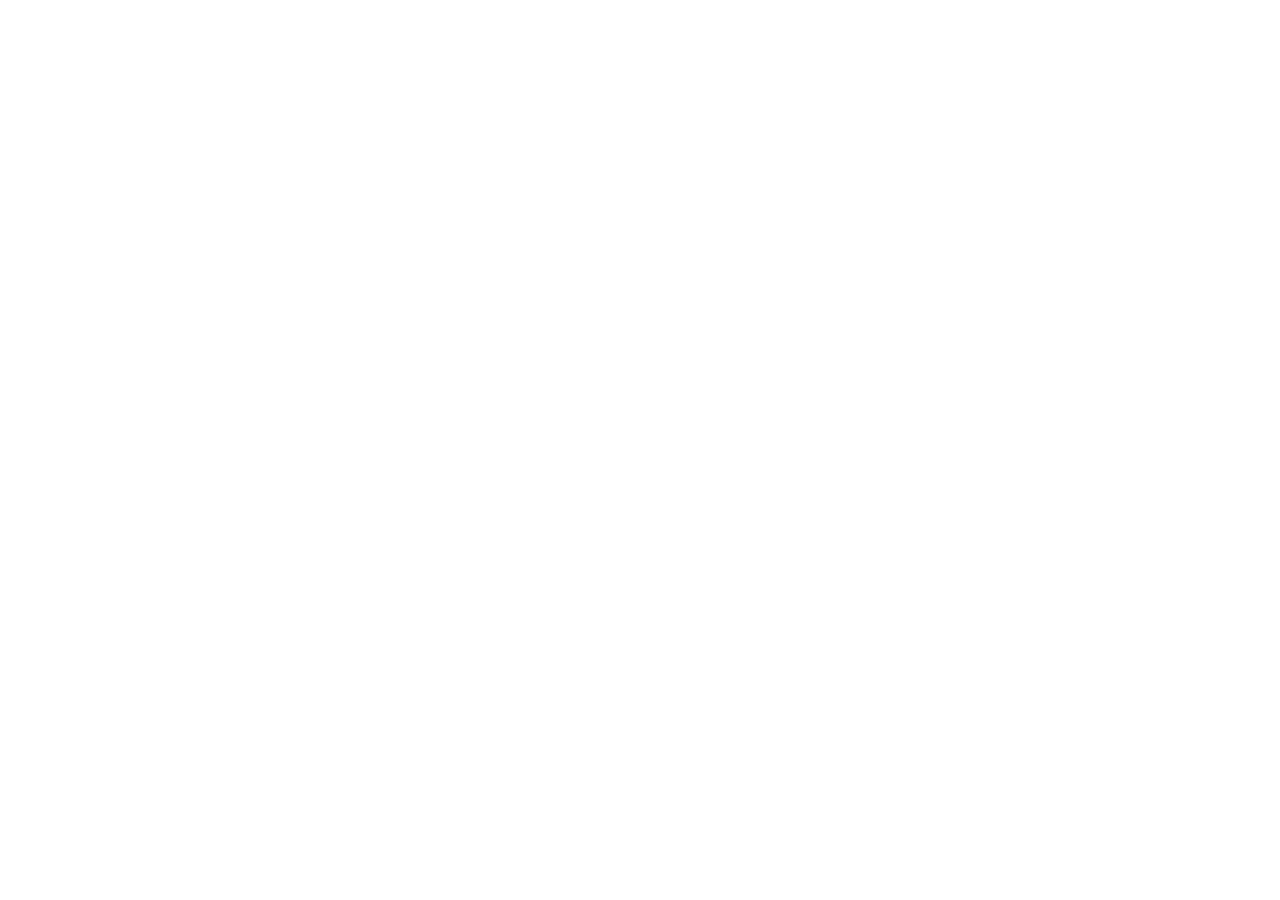
==== users/login.html @ e725deb2 "Up all file" ====
<!DOCTYPE html>
<html lang="en">
<head>
    <meta charset="UTF-8">
    <meta name="viewport" content="width=device-width, initial-scale=1.0">
    <title>Dang nhap</title>
</head>
<body>
    
</body>
</html>
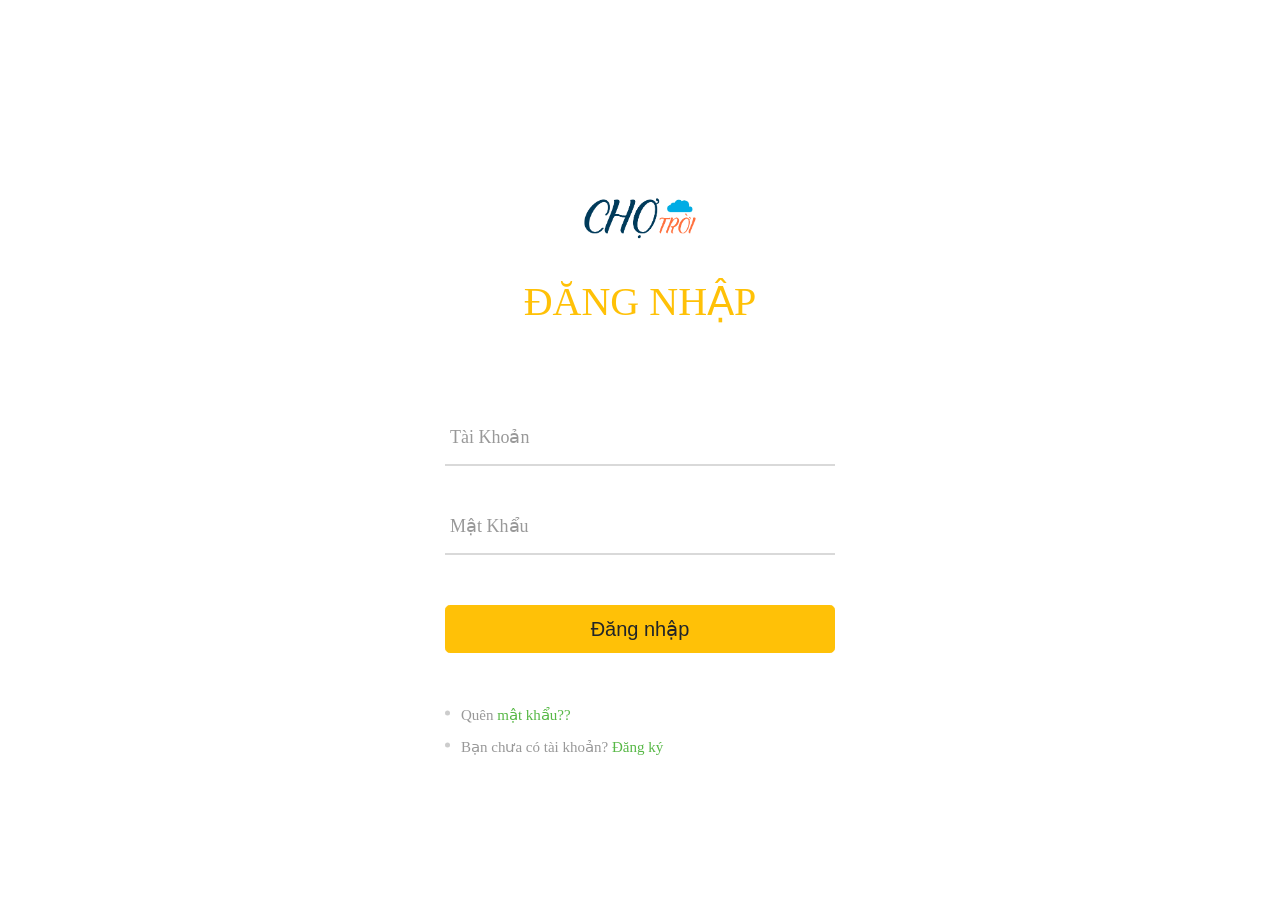
==== commit bef6eed1: "Update all file" ====
--- a/users/login.html
+++ b/users/login.html
@@ -1,11 +1,84 @@
 <!DOCTYPE html>
 <html lang="en">
+
 <head>
-    <meta charset="UTF-8">
-    <meta name="viewport" content="width=device-width, initial-scale=1.0">
-    <title>Dang nhap</title>
+	<title>Chợ Trời | Đăng Nhập</title>
+	<meta charset="UTF-8">
+	<meta name="viewport" content="width=device-width, initial-scale=1">
+	<link rel="stylesheet" href="https://stackpath.bootstrapcdn.com/bootstrap/4.3.1/css/bootstrap.min.css"
+		integrity="sha384-ggOyR0iXCbMQv3Xipma34MD+dH/1fQ784/j6cY/iJTQUOhcWr7x9JvoRxT2MZw1T" crossorigin="anonymous">
+	<link rel="icon" type="image/png" href="/images/choTroi.png" />
+	<link rel="stylesheet" href="libs/@fortawesome/fontawesome-free/css/all.min.css">
+	<link rel="stylesheet" type="text/css" href="/css/login.css">
+	<link rel="stylesheet" type="text/css" href="/css/login2.css">
 </head>
+
 <body>
-    
+	<div class="limiter">
+		<div class="container-login100">
+			<div class="wrap-login100">
+				<form class="login100-form validate-form">
+					<span class="login100-form-avatar mt-3">
+						<img src="/images/choTroi.png" alt="AVATAR">
+					</span>
+					<span class="login100-form-title p-b-1">
+						<h1 class="text-warning">ĐĂNG NHẬP</h1>
+					</span>
+					<div class="wrap-input100 validate-input m-t-85 m-b-35" data-validate="Enter username">
+						<input class="input100" type="text" name="username">
+						<span class="focus-input100" data-placeholder="Tài Khoản"></span>
+					</div>
+
+					<div class="wrap-input100 validate-input m-b-50" data-validate="Enter password">
+						<input class="input100" type="password" name="pass">
+						<span class="focus-input100" data-placeholder="Mật Khẩu"></span>
+					</div>
+
+					<div class="container-login100-form-btn">
+						<button class="btn btn-warning btn-lg btn-block">
+							Đăng nhập
+						</button>
+					</div>
+
+					<ul class="login-more p-t-50">
+						<li class="m-b-8">
+							<span class="txt1">
+								Quên
+							</span>
+
+							<a href="#" class="txt2">
+								mật khẩu??
+							</a>
+						</li>
+
+						<li>
+							<span class="txt1">
+								Bạn chưa có tài khoản?
+							</span>
+
+							<a href="#" class="txt2">
+								Đăng ký
+							</a>
+						</li>
+					</ul>
+				</form>
+			</div>
+		</div>
+	</div>
+
+	<!-- Optional JavaScript -->
+	<!-- jQuery first, then Popper.js, then Bootstrap JS -->
+	<script src="https://code.jquery.com/jquery-3.3.1.slim.min.js"
+		integrity="sha384-q8i/X+965DzO0rT7abK41JStQIAqVgRVzpbzo5smXKp4YfRvH+8abtTE1Pi6jizo"
+		crossorigin="anonymous"></script>
+	<script src="https://cdnjs.cloudflare.com/ajax/libs/popper.js/1.14.7/umd/popper.min.js"
+		integrity="sha384-UO2eT0CpHqdSJQ6hJty5KVphtPhzWj9WO1clHTMGa3JDZwrnQq4sF86dIHNDz0W1"
+		crossorigin="anonymous"></script>
+	<script src="https://stackpath.bootstrapcdn.com/bootstrap/4.3.1/js/bootstrap.min.js"
+		integrity="sha384-JjSmVgyd0p3pXB1rRibZUAYoIIy6OrQ6VrjIEaFf/nJGzIxFDsf4x0xIM+B07jRM"
+		crossorigin="anonymous"></script>
+	<script src="/js/main.js"></script>
+
 </body>
+
 </html>
--- a/css/login.css
+++ b/css/login.css
@@ -0,0 +1,2994 @@
+/*[ FONT SIZE ]
+///////////////////////////////////////////////////////////
+*/
+.fs-1 {font-size: 1px;}
+.fs-2 {font-size: 2px;}
+.fs-3 {font-size: 3px;}
+.fs-4 {font-size: 4px;}
+.fs-5 {font-size: 5px;}
+.fs-6 {font-size: 6px;}
+.fs-7 {font-size: 7px;}
+.fs-8 {font-size: 8px;}
+.fs-9 {font-size: 9px;}
+.fs-10 {font-size: 10px;}
+.fs-11 {font-size: 11px;}
+.fs-12 {font-size: 12px;}
+.fs-13 {font-size: 13px;}
+.fs-14 {font-size: 14px;}
+.fs-15 {font-size: 15px;}
+.fs-16 {font-size: 16px;}
+.fs-17 {font-size: 17px;}
+.fs-18 {font-size: 18px;}
+.fs-19 {font-size: 19px;}
+.fs-20 {font-size: 20px;}
+.fs-21 {font-size: 21px;}
+.fs-22 {font-size: 22px;}
+.fs-23 {font-size: 23px;}
+.fs-24 {font-size: 24px;}
+.fs-25 {font-size: 25px;}
+.fs-26 {font-size: 26px;}
+.fs-27 {font-size: 27px;}
+.fs-28 {font-size: 28px;}
+.fs-29 {font-size: 29px;}
+.fs-30 {font-size: 30px;}
+.fs-31 {font-size: 31px;}
+.fs-32 {font-size: 32px;}
+.fs-33 {font-size: 33px;}
+.fs-34 {font-size: 34px;}
+.fs-35 {font-size: 35px;}
+.fs-36 {font-size: 36px;}
+.fs-37 {font-size: 37px;}
+.fs-38 {font-size: 38px;}
+.fs-39 {font-size: 39px;}
+.fs-40 {font-size: 40px;}
+.fs-41 {font-size: 41px;}
+.fs-42 {font-size: 42px;}
+.fs-43 {font-size: 43px;}
+.fs-44 {font-size: 44px;}
+.fs-45 {font-size: 45px;}
+.fs-46 {font-size: 46px;}
+.fs-47 {font-size: 47px;}
+.fs-48 {font-size: 48px;}
+.fs-49 {font-size: 49px;}
+.fs-50 {font-size: 50px;}
+.fs-51 {font-size: 51px;}
+.fs-52 {font-size: 52px;}
+.fs-53 {font-size: 53px;}
+.fs-54 {font-size: 54px;}
+.fs-55 {font-size: 55px;}
+.fs-56 {font-size: 56px;}
+.fs-57 {font-size: 57px;}
+.fs-58 {font-size: 58px;}
+.fs-59 {font-size: 59px;}
+.fs-60 {font-size: 60px;}
+.fs-61 {font-size: 61px;}
+.fs-62 {font-size: 62px;}
+.fs-63 {font-size: 63px;}
+.fs-64 {font-size: 64px;}
+.fs-65 {font-size: 65px;}
+.fs-66 {font-size: 66px;}
+.fs-67 {font-size: 67px;}
+.fs-68 {font-size: 68px;}
+.fs-69 {font-size: 69px;}
+.fs-70 {font-size: 70px;}
+.fs-71 {font-size: 71px;}
+.fs-72 {font-size: 72px;}
+.fs-73 {font-size: 73px;}
+.fs-74 {font-size: 74px;}
+.fs-75 {font-size: 75px;}
+.fs-76 {font-size: 76px;}
+.fs-77 {font-size: 77px;}
+.fs-78 {font-size: 78px;}
+.fs-79 {font-size: 79px;}
+.fs-80 {font-size: 80px;}
+.fs-81 {font-size: 81px;}
+.fs-82 {font-size: 82px;}
+.fs-83 {font-size: 83px;}
+.fs-84 {font-size: 84px;}
+.fs-85 {font-size: 85px;}
+.fs-86 {font-size: 86px;}
+.fs-87 {font-size: 87px;}
+.fs-88 {font-size: 88px;}
+.fs-89 {font-size: 89px;}
+.fs-90 {font-size: 90px;}
+.fs-91 {font-size: 91px;}
+.fs-92 {font-size: 92px;}
+.fs-93 {font-size: 93px;}
+.fs-94 {font-size: 94px;}
+.fs-95 {font-size: 95px;}
+.fs-96 {font-size: 96px;}
+.fs-97 {font-size: 97px;}
+.fs-98 {font-size: 98px;}
+.fs-99 {font-size: 99px;}
+.fs-100 {font-size: 100px;}
+.fs-101 {font-size: 101px;}
+.fs-102 {font-size: 102px;}
+.fs-103 {font-size: 103px;}
+.fs-104 {font-size: 104px;}
+.fs-105 {font-size: 105px;}
+.fs-106 {font-size: 106px;}
+.fs-107 {font-size: 107px;}
+.fs-108 {font-size: 108px;}
+.fs-109 {font-size: 109px;}
+.fs-110 {font-size: 110px;}
+.fs-111 {font-size: 111px;}
+.fs-112 {font-size: 112px;}
+.fs-113 {font-size: 113px;}
+.fs-114 {font-size: 114px;}
+.fs-115 {font-size: 115px;}
+.fs-116 {font-size: 116px;}
+.fs-117 {font-size: 117px;}
+.fs-118 {font-size: 118px;}
+.fs-119 {font-size: 119px;}
+.fs-120 {font-size: 120px;}
+.fs-121 {font-size: 121px;}
+.fs-122 {font-size: 122px;}
+.fs-123 {font-size: 123px;}
+.fs-124 {font-size: 124px;}
+.fs-125 {font-size: 125px;}
+.fs-126 {font-size: 126px;}
+.fs-127 {font-size: 127px;}
+.fs-128 {font-size: 128px;}
+.fs-129 {font-size: 129px;}
+.fs-130 {font-size: 130px;}
+.fs-131 {font-size: 131px;}
+.fs-132 {font-size: 132px;}
+.fs-133 {font-size: 133px;}
+.fs-134 {font-size: 134px;}
+.fs-135 {font-size: 135px;}
+.fs-136 {font-size: 136px;}
+.fs-137 {font-size: 137px;}
+.fs-138 {font-size: 138px;}
+.fs-139 {font-size: 139px;}
+.fs-140 {font-size: 140px;}
+.fs-141 {font-size: 141px;}
+.fs-142 {font-size: 142px;}
+.fs-143 {font-size: 143px;}
+.fs-144 {font-size: 144px;}
+.fs-145 {font-size: 145px;}
+.fs-146 {font-size: 146px;}
+.fs-147 {font-size: 147px;}
+.fs-148 {font-size: 148px;}
+.fs-149 {font-size: 149px;}
+.fs-150 {font-size: 150px;}
+.fs-151 {font-size: 151px;}
+.fs-152 {font-size: 152px;}
+.fs-153 {font-size: 153px;}
+.fs-154 {font-size: 154px;}
+.fs-155 {font-size: 155px;}
+.fs-156 {font-size: 156px;}
+.fs-157 {font-size: 157px;}
+.fs-158 {font-size: 158px;}
+.fs-159 {font-size: 159px;}
+.fs-160 {font-size: 160px;}
+.fs-161 {font-size: 161px;}
+.fs-162 {font-size: 162px;}
+.fs-163 {font-size: 163px;}
+.fs-164 {font-size: 164px;}
+.fs-165 {font-size: 165px;}
+.fs-166 {font-size: 166px;}
+.fs-167 {font-size: 167px;}
+.fs-168 {font-size: 168px;}
+.fs-169 {font-size: 169px;}
+.fs-170 {font-size: 170px;}
+.fs-171 {font-size: 171px;}
+.fs-172 {font-size: 172px;}
+.fs-173 {font-size: 173px;}
+.fs-174 {font-size: 174px;}
+.fs-175 {font-size: 175px;}
+.fs-176 {font-size: 176px;}
+.fs-177 {font-size: 177px;}
+.fs-178 {font-size: 178px;}
+.fs-179 {font-size: 179px;}
+.fs-180 {font-size: 180px;}
+.fs-181 {font-size: 181px;}
+.fs-182 {font-size: 182px;}
+.fs-183 {font-size: 183px;}
+.fs-184 {font-size: 184px;}
+.fs-185 {font-size: 185px;}
+.fs-186 {font-size: 186px;}
+.fs-187 {font-size: 187px;}
+.fs-188 {font-size: 188px;}
+.fs-189 {font-size: 189px;}
+.fs-190 {font-size: 190px;}
+.fs-191 {font-size: 191px;}
+.fs-192 {font-size: 192px;}
+.fs-193 {font-size: 193px;}
+.fs-194 {font-size: 194px;}
+.fs-195 {font-size: 195px;}
+.fs-196 {font-size: 196px;}
+.fs-197 {font-size: 197px;}
+.fs-198 {font-size: 198px;}
+.fs-199 {font-size: 199px;}
+.fs-200 {font-size: 200px;}
+
+/*[ PADDING ]
+///////////////////////////////////////////////////////////
+*/
+.p-t-0 {padding-top: 0px;}
+.p-t-1 {padding-top: 1px;}
+.p-t-2 {padding-top: 2px;}
+.p-t-3 {padding-top: 3px;}
+.p-t-4 {padding-top: 4px;}
+.p-t-5 {padding-top: 5px;}
+.p-t-6 {padding-top: 6px;}
+.p-t-7 {padding-top: 7px;}
+.p-t-8 {padding-top: 8px;}
+.p-t-9 {padding-top: 9px;}
+.p-t-10 {padding-top: 10px;}
+.p-t-11 {padding-top: 11px;}
+.p-t-12 {padding-top: 12px;}
+.p-t-13 {padding-top: 13px;}
+.p-t-14 {padding-top: 14px;}
+.p-t-15 {padding-top: 15px;}
+.p-t-16 {padding-top: 16px;}
+.p-t-17 {padding-top: 17px;}
+.p-t-18 {padding-top: 18px;}
+.p-t-19 {padding-top: 19px;}
+.p-t-20 {padding-top: 20px;}
+.p-t-21 {padding-top: 21px;}
+.p-t-22 {padding-top: 22px;}
+.p-t-23 {padding-top: 23px;}
+.p-t-24 {padding-top: 24px;}
+.p-t-25 {padding-top: 25px;}
+.p-t-26 {padding-top: 26px;}
+.p-t-27 {padding-top: 27px;}
+.p-t-28 {padding-top: 28px;}
+.p-t-29 {padding-top: 29px;}
+.p-t-30 {padding-top: 30px;}
+.p-t-31 {padding-top: 31px;}
+.p-t-32 {padding-top: 32px;}
+.p-t-33 {padding-top: 33px;}
+.p-t-34 {padding-top: 34px;}
+.p-t-35 {padding-top: 35px;}
+.p-t-36 {padding-top: 36px;}
+.p-t-37 {padding-top: 37px;}
+.p-t-38 {padding-top: 38px;}
+.p-t-39 {padding-top: 39px;}
+.p-t-40 {padding-top: 40px;}
+.p-t-41 {padding-top: 41px;}
+.p-t-42 {padding-top: 42px;}
+.p-t-43 {padding-top: 43px;}
+.p-t-44 {padding-top: 44px;}
+.p-t-45 {padding-top: 45px;}
+.p-t-46 {padding-top: 46px;}
+.p-t-47 {padding-top: 47px;}
+.p-t-48 {padding-top: 48px;}
+.p-t-49 {padding-top: 49px;}
+.p-t-50 {padding-top: 50px;}
+.p-t-51 {padding-top: 51px;}
+.p-t-52 {padding-top: 52px;}
+.p-t-53 {padding-top: 53px;}
+.p-t-54 {padding-top: 54px;}
+.p-t-55 {padding-top: 55px;}
+.p-t-56 {padding-top: 56px;}
+.p-t-57 {padding-top: 57px;}
+.p-t-58 {padding-top: 58px;}
+.p-t-59 {padding-top: 59px;}
+.p-t-60 {padding-top: 60px;}
+.p-t-61 {padding-top: 61px;}
+.p-t-62 {padding-top: 62px;}
+.p-t-63 {padding-top: 63px;}
+.p-t-64 {padding-top: 64px;}
+.p-t-65 {padding-top: 65px;}
+.p-t-66 {padding-top: 66px;}
+.p-t-67 {padding-top: 67px;}
+.p-t-68 {padding-top: 68px;}
+.p-t-69 {padding-top: 69px;}
+.p-t-70 {padding-top: 70px;}
+.p-t-71 {padding-top: 71px;}
+.p-t-72 {padding-top: 72px;}
+.p-t-73 {padding-top: 73px;}
+.p-t-74 {padding-top: 74px;}
+.p-t-75 {padding-top: 75px;}
+.p-t-76 {padding-top: 76px;}
+.p-t-77 {padding-top: 77px;}
+.p-t-78 {padding-top: 78px;}
+.p-t-79 {padding-top: 79px;}
+.p-t-80 {padding-top: 80px;}
+.p-t-81 {padding-top: 81px;}
+.p-t-82 {padding-top: 82px;}
+.p-t-83 {padding-top: 83px;}
+.p-t-84 {padding-top: 84px;}
+.p-t-85 {padding-top: 85px;}
+.p-t-86 {padding-top: 86px;}
+.p-t-87 {padding-top: 87px;}
+.p-t-88 {padding-top: 88px;}
+.p-t-89 {padding-top: 89px;}
+.p-t-90 {padding-top: 90px;}
+.p-t-91 {padding-top: 91px;}
+.p-t-92 {padding-top: 92px;}
+.p-t-93 {padding-top: 93px;}
+.p-t-94 {padding-top: 94px;}
+.p-t-95 {padding-top: 95px;}
+.p-t-96 {padding-top: 96px;}
+.p-t-97 {padding-top: 97px;}
+.p-t-98 {padding-top: 98px;}
+.p-t-99 {padding-top: 99px;}
+.p-t-100 {padding-top: 100px;}
+.p-t-101 {padding-top: 101px;}
+.p-t-102 {padding-top: 102px;}
+.p-t-103 {padding-top: 103px;}
+.p-t-104 {padding-top: 104px;}
+.p-t-105 {padding-top: 105px;}
+.p-t-106 {padding-top: 106px;}
+.p-t-107 {padding-top: 107px;}
+.p-t-108 {padding-top: 108px;}
+.p-t-109 {padding-top: 109px;}
+.p-t-110 {padding-top: 110px;}
+.p-t-111 {padding-top: 111px;}
+.p-t-112 {padding-top: 112px;}
+.p-t-113 {padding-top: 113px;}
+.p-t-114 {padding-top: 114px;}
+.p-t-115 {padding-top: 115px;}
+.p-t-116 {padding-top: 116px;}
+.p-t-117 {padding-top: 117px;}
+.p-t-118 {padding-top: 118px;}
+.p-t-119 {padding-top: 119px;}
+.p-t-120 {padding-top: 120px;}
+.p-t-121 {padding-top: 121px;}
+.p-t-122 {padding-top: 122px;}
+.p-t-123 {padding-top: 123px;}
+.p-t-124 {padding-top: 124px;}
+.p-t-125 {padding-top: 125px;}
+.p-t-126 {padding-top: 126px;}
+.p-t-127 {padding-top: 127px;}
+.p-t-128 {padding-top: 128px;}
+.p-t-129 {padding-top: 129px;}
+.p-t-130 {padding-top: 130px;}
+.p-t-131 {padding-top: 131px;}
+.p-t-132 {padding-top: 132px;}
+.p-t-133 {padding-top: 133px;}
+.p-t-134 {padding-top: 134px;}
+.p-t-135 {padding-top: 135px;}
+.p-t-136 {padding-top: 136px;}
+.p-t-137 {padding-top: 137px;}
+.p-t-138 {padding-top: 138px;}
+.p-t-139 {padding-top: 139px;}
+.p-t-140 {padding-top: 140px;}
+.p-t-141 {padding-top: 141px;}
+.p-t-142 {padding-top: 142px;}
+.p-t-143 {padding-top: 143px;}
+.p-t-144 {padding-top: 144px;}
+.p-t-145 {padding-top: 145px;}
+.p-t-146 {padding-top: 146px;}
+.p-t-147 {padding-top: 147px;}
+.p-t-148 {padding-top: 148px;}
+.p-t-149 {padding-top: 149px;}
+.p-t-150 {padding-top: 150px;}
+.p-t-151 {padding-top: 151px;}
+.p-t-152 {padding-top: 152px;}
+.p-t-153 {padding-top: 153px;}
+.p-t-154 {padding-top: 154px;}
+.p-t-155 {padding-top: 155px;}
+.p-t-156 {padding-top: 156px;}
+.p-t-157 {padding-top: 157px;}
+.p-t-158 {padding-top: 158px;}
+.p-t-159 {padding-top: 159px;}
+.p-t-160 {padding-top: 160px;}
+.p-t-161 {padding-top: 161px;}
+.p-t-162 {padding-top: 162px;}
+.p-t-163 {padding-top: 163px;}
+.p-t-164 {padding-top: 164px;}
+.p-t-165 {padding-top: 165px;}
+.p-t-166 {padding-top: 166px;}
+.p-t-167 {padding-top: 167px;}
+.p-t-168 {padding-top: 168px;}
+.p-t-169 {padding-top: 169px;}
+.p-t-170 {padding-top: 170px;}
+.p-t-171 {padding-top: 171px;}
+.p-t-172 {padding-top: 172px;}
+.p-t-173 {padding-top: 173px;}
+.p-t-174 {padding-top: 174px;}
+.p-t-175 {padding-top: 175px;}
+.p-t-176 {padding-top: 176px;}
+.p-t-177 {padding-top: 177px;}
+.p-t-178 {padding-top: 178px;}
+.p-t-179 {padding-top: 179px;}
+.p-t-180 {padding-top: 180px;}
+.p-t-181 {padding-top: 181px;}
+.p-t-182 {padding-top: 182px;}
+.p-t-183 {padding-top: 183px;}
+.p-t-184 {padding-top: 184px;}
+.p-t-185 {padding-top: 185px;}
+.p-t-186 {padding-top: 186px;}
+.p-t-187 {padding-top: 187px;}
+.p-t-188 {padding-top: 188px;}
+.p-t-189 {padding-top: 189px;}
+.p-t-190 {padding-top: 190px;}
+.p-t-191 {padding-top: 191px;}
+.p-t-192 {padding-top: 192px;}
+.p-t-193 {padding-top: 193px;}
+.p-t-194 {padding-top: 194px;}
+.p-t-195 {padding-top: 195px;}
+.p-t-196 {padding-top: 196px;}
+.p-t-197 {padding-top: 197px;}
+.p-t-198 {padding-top: 198px;}
+.p-t-199 {padding-top: 199px;}
+.p-t-200 {padding-top: 200px;}
+.p-t-201 {padding-top: 201px;}
+.p-t-202 {padding-top: 202px;}
+.p-t-203 {padding-top: 203px;}
+.p-t-204 {padding-top: 204px;}
+.p-t-205 {padding-top: 205px;}
+.p-t-206 {padding-top: 206px;}
+.p-t-207 {padding-top: 207px;}
+.p-t-208 {padding-top: 208px;}
+.p-t-209 {padding-top: 209px;}
+.p-t-210 {padding-top: 210px;}
+.p-t-211 {padding-top: 211px;}
+.p-t-212 {padding-top: 212px;}
+.p-t-213 {padding-top: 213px;}
+.p-t-214 {padding-top: 214px;}
+.p-t-215 {padding-top: 215px;}
+.p-t-216 {padding-top: 216px;}
+.p-t-217 {padding-top: 217px;}
+.p-t-218 {padding-top: 218px;}
+.p-t-219 {padding-top: 219px;}
+.p-t-220 {padding-top: 220px;}
+.p-t-221 {padding-top: 221px;}
+.p-t-222 {padding-top: 222px;}
+.p-t-223 {padding-top: 223px;}
+.p-t-224 {padding-top: 224px;}
+.p-t-225 {padding-top: 225px;}
+.p-t-226 {padding-top: 226px;}
+.p-t-227 {padding-top: 227px;}
+.p-t-228 {padding-top: 228px;}
+.p-t-229 {padding-top: 229px;}
+.p-t-230 {padding-top: 230px;}
+.p-t-231 {padding-top: 231px;}
+.p-t-232 {padding-top: 232px;}
+.p-t-233 {padding-top: 233px;}
+.p-t-234 {padding-top: 234px;}
+.p-t-235 {padding-top: 235px;}
+.p-t-236 {padding-top: 236px;}
+.p-t-237 {padding-top: 237px;}
+.p-t-238 {padding-top: 238px;}
+.p-t-239 {padding-top: 239px;}
+.p-t-240 {padding-top: 240px;}
+.p-t-241 {padding-top: 241px;}
+.p-t-242 {padding-top: 242px;}
+.p-t-243 {padding-top: 243px;}
+.p-t-244 {padding-top: 244px;}
+.p-t-245 {padding-top: 245px;}
+.p-t-246 {padding-top: 246px;}
+.p-t-247 {padding-top: 247px;}
+.p-t-248 {padding-top: 248px;}
+.p-t-249 {padding-top: 249px;}
+.p-t-250 {padding-top: 250px;}
+.p-b-0 {padding-bottom: 0px;}
+.p-b-1 {padding-bottom: 1px;}
+.p-b-2 {padding-bottom: 2px;}
+.p-b-3 {padding-bottom: 3px;}
+.p-b-4 {padding-bottom: 4px;}
+.p-b-5 {padding-bottom: 5px;}
+.p-b-6 {padding-bottom: 6px;}
+.p-b-7 {padding-bottom: 7px;}
+.p-b-8 {padding-bottom: 8px;}
+.p-b-9 {padding-bottom: 9px;}
+.p-b-10 {padding-bottom: 10px;}
+.p-b-11 {padding-bottom: 11px;}
+.p-b-12 {padding-bottom: 12px;}
+.p-b-13 {padding-bottom: 13px;}
+.p-b-14 {padding-bottom: 14px;}
+.p-b-15 {padding-bottom: 15px;}
+.p-b-16 {padding-bottom: 16px;}
+.p-b-17 {padding-bottom: 17px;}
+.p-b-18 {padding-bottom: 18px;}
+.p-b-19 {padding-bottom: 19px;}
+.p-b-20 {padding-bottom: 20px;}
+.p-b-21 {padding-bottom: 21px;}
+.p-b-22 {padding-bottom: 22px;}
+.p-b-23 {padding-bottom: 23px;}
+.p-b-24 {padding-bottom: 24px;}
+.p-b-25 {padding-bottom: 25px;}
+.p-b-26 {padding-bottom: 26px;}
+.p-b-27 {padding-bottom: 27px;}
+.p-b-28 {padding-bottom: 28px;}
+.p-b-29 {padding-bottom: 29px;}
+.p-b-30 {padding-bottom: 30px;}
+.p-b-31 {padding-bottom: 31px;}
+.p-b-32 {padding-bottom: 32px;}
+.p-b-33 {padding-bottom: 33px;}
+.p-b-34 {padding-bottom: 34px;}
+.p-b-35 {padding-bottom: 35px;}
+.p-b-36 {padding-bottom: 36px;}
+.p-b-37 {padding-bottom: 37px;}
+.p-b-38 {padding-bottom: 38px;}
+.p-b-39 {padding-bottom: 39px;}
+.p-b-40 {padding-bottom: 40px;}
+.p-b-41 {padding-bottom: 41px;}
+.p-b-42 {padding-bottom: 42px;}
+.p-b-43 {padding-bottom: 43px;}
+.p-b-44 {padding-bottom: 44px;}
+.p-b-45 {padding-bottom: 45px;}
+.p-b-46 {padding-bottom: 46px;}
+.p-b-47 {padding-bottom: 47px;}
+.p-b-48 {padding-bottom: 48px;}
+.p-b-49 {padding-bottom: 49px;}
+.p-b-50 {padding-bottom: 50px;}
+.p-b-51 {padding-bottom: 51px;}
+.p-b-52 {padding-bottom: 52px;}
+.p-b-53 {padding-bottom: 53px;}
+.p-b-54 {padding-bottom: 54px;}
+.p-b-55 {padding-bottom: 55px;}
+.p-b-56 {padding-bottom: 56px;}
+.p-b-57 {padding-bottom: 57px;}
+.p-b-58 {padding-bottom: 58px;}
+.p-b-59 {padding-bottom: 59px;}
+.p-b-60 {padding-bottom: 60px;}
+.p-b-61 {padding-bottom: 61px;}
+.p-b-62 {padding-bottom: 62px;}
+.p-b-63 {padding-bottom: 63px;}
+.p-b-64 {padding-bottom: 64px;}
+.p-b-65 {padding-bottom: 65px;}
+.p-b-66 {padding-bottom: 66px;}
+.p-b-67 {padding-bottom: 67px;}
+.p-b-68 {padding-bottom: 68px;}
+.p-b-69 {padding-bottom: 69px;}
+.p-b-70 {padding-bottom: 70px;}
+.p-b-71 {padding-bottom: 71px;}
+.p-b-72 {padding-bottom: 72px;}
+.p-b-73 {padding-bottom: 73px;}
+.p-b-74 {padding-bottom: 74px;}
+.p-b-75 {padding-bottom: 75px;}
+.p-b-76 {padding-bottom: 76px;}
+.p-b-77 {padding-bottom: 77px;}
+.p-b-78 {padding-bottom: 78px;}
+.p-b-79 {padding-bottom: 79px;}
+.p-b-80 {padding-bottom: 80px;}
+.p-b-81 {padding-bottom: 81px;}
+.p-b-82 {padding-bottom: 82px;}
+.p-b-83 {padding-bottom: 83px;}
+.p-b-84 {padding-bottom: 84px;}
+.p-b-85 {padding-bottom: 85px;}
+.p-b-86 {padding-bottom: 86px;}
+.p-b-87 {padding-bottom: 87px;}
+.p-b-88 {padding-bottom: 88px;}
+.p-b-89 {padding-bottom: 89px;}
+.p-b-90 {padding-bottom: 90px;}
+.p-b-91 {padding-bottom: 91px;}
+.p-b-92 {padding-bottom: 92px;}
+.p-b-93 {padding-bottom: 93px;}
+.p-b-94 {padding-bottom: 94px;}
+.p-b-95 {padding-bottom: 95px;}
+.p-b-96 {padding-bottom: 96px;}
+.p-b-97 {padding-bottom: 97px;}
+.p-b-98 {padding-bottom: 98px;}
+.p-b-99 {padding-bottom: 99px;}
+.p-b-100 {padding-bottom: 100px;}
+.p-b-101 {padding-bottom: 101px;}
+.p-b-102 {padding-bottom: 102px;}
+.p-b-103 {padding-bottom: 103px;}
+.p-b-104 {padding-bottom: 104px;}
+.p-b-105 {padding-bottom: 105px;}
+.p-b-106 {padding-bottom: 106px;}
+.p-b-107 {padding-bottom: 107px;}
+.p-b-108 {padding-bottom: 108px;}
+.p-b-109 {padding-bottom: 109px;}
+.p-b-110 {padding-bottom: 110px;}
+.p-b-111 {padding-bottom: 111px;}
+.p-b-112 {padding-bottom: 112px;}
+.p-b-113 {padding-bottom: 113px;}
+.p-b-114 {padding-bottom: 114px;}
+.p-b-115 {padding-bottom: 115px;}
+.p-b-116 {padding-bottom: 116px;}
+.p-b-117 {padding-bottom: 117px;}
+.p-b-118 {padding-bottom: 118px;}
+.p-b-119 {padding-bottom: 119px;}
+.p-b-120 {padding-bottom: 120px;}
+.p-b-121 {padding-bottom: 121px;}
+.p-b-122 {padding-bottom: 122px;}
+.p-b-123 {padding-bottom: 123px;}
+.p-b-124 {padding-bottom: 124px;}
+.p-b-125 {padding-bottom: 125px;}
+.p-b-126 {padding-bottom: 126px;}
+.p-b-127 {padding-bottom: 127px;}
+.p-b-128 {padding-bottom: 128px;}
+.p-b-129 {padding-bottom: 129px;}
+.p-b-130 {padding-bottom: 130px;}
+.p-b-131 {padding-bottom: 131px;}
+.p-b-132 {padding-bottom: 132px;}
+.p-b-133 {padding-bottom: 133px;}
+.p-b-134 {padding-bottom: 134px;}
+.p-b-135 {padding-bottom: 135px;}
+.p-b-136 {padding-bottom: 136px;}
+.p-b-137 {padding-bottom: 137px;}
+.p-b-138 {padding-bottom: 138px;}
+.p-b-139 {padding-bottom: 139px;}
+.p-b-140 {padding-bottom: 140px;}
+.p-b-141 {padding-bottom: 141px;}
+.p-b-142 {padding-bottom: 142px;}
+.p-b-143 {padding-bottom: 143px;}
+.p-b-144 {padding-bottom: 144px;}
+.p-b-145 {padding-bottom: 145px;}
+.p-b-146 {padding-bottom: 146px;}
+.p-b-147 {padding-bottom: 147px;}
+.p-b-148 {padding-bottom: 148px;}
+.p-b-149 {padding-bottom: 149px;}
+.p-b-150 {padding-bottom: 150px;}
+.p-b-151 {padding-bottom: 151px;}
+.p-b-152 {padding-bottom: 152px;}
+.p-b-153 {padding-bottom: 153px;}
+.p-b-154 {padding-bottom: 154px;}
+.p-b-155 {padding-bottom: 155px;}
+.p-b-156 {padding-bottom: 156px;}
+.p-b-157 {padding-bottom: 157px;}
+.p-b-158 {padding-bottom: 158px;}
+.p-b-159 {padding-bottom: 159px;}
+.p-b-160 {padding-bottom: 160px;}
+.p-b-161 {padding-bottom: 161px;}
+.p-b-162 {padding-bottom: 162px;}
+.p-b-163 {padding-bottom: 163px;}
+.p-b-164 {padding-bottom: 164px;}
+.p-b-165 {padding-bottom: 165px;}
+.p-b-166 {padding-bottom: 166px;}
+.p-b-167 {padding-bottom: 167px;}
+.p-b-168 {padding-bottom: 168px;}
+.p-b-169 {padding-bottom: 169px;}
+.p-b-170 {padding-bottom: 170px;}
+.p-b-171 {padding-bottom: 171px;}
+.p-b-172 {padding-bottom: 172px;}
+.p-b-173 {padding-bottom: 173px;}
+.p-b-174 {padding-bottom: 174px;}
+.p-b-175 {padding-bottom: 175px;}
+.p-b-176 {padding-bottom: 176px;}
+.p-b-177 {padding-bottom: 177px;}
+.p-b-178 {padding-bottom: 178px;}
+.p-b-179 {padding-bottom: 179px;}
+.p-b-180 {padding-bottom: 180px;}
+.p-b-181 {padding-bottom: 181px;}
+.p-b-182 {padding-bottom: 182px;}
+.p-b-183 {padding-bottom: 183px;}
+.p-b-184 {padding-bottom: 184px;}
+.p-b-185 {padding-bottom: 185px;}
+.p-b-186 {padding-bottom: 186px;}
+.p-b-187 {padding-bottom: 187px;}
+.p-b-188 {padding-bottom: 188px;}
+.p-b-189 {padding-bottom: 189px;}
+.p-b-190 {padding-bottom: 190px;}
+.p-b-191 {padding-bottom: 191px;}
+.p-b-192 {padding-bottom: 192px;}
+.p-b-193 {padding-bottom: 193px;}
+.p-b-194 {padding-bottom: 194px;}
+.p-b-195 {padding-bottom: 195px;}
+.p-b-196 {padding-bottom: 196px;}
+.p-b-197 {padding-bottom: 197px;}
+.p-b-198 {padding-bottom: 198px;}
+.p-b-199 {padding-bottom: 199px;}
+.p-b-200 {padding-bottom: 200px;}
+.p-b-201 {padding-bottom: 201px;}
+.p-b-202 {padding-bottom: 202px;}
+.p-b-203 {padding-bottom: 203px;}
+.p-b-204 {padding-bottom: 204px;}
+.p-b-205 {padding-bottom: 205px;}
+.p-b-206 {padding-bottom: 206px;}
+.p-b-207 {padding-bottom: 207px;}
+.p-b-208 {padding-bottom: 208px;}
+.p-b-209 {padding-bottom: 209px;}
+.p-b-210 {padding-bottom: 210px;}
+.p-b-211 {padding-bottom: 211px;}
+.p-b-212 {padding-bottom: 212px;}
+.p-b-213 {padding-bottom: 213px;}
+.p-b-214 {padding-bottom: 214px;}
+.p-b-215 {padding-bottom: 215px;}
+.p-b-216 {padding-bottom: 216px;}
+.p-b-217 {padding-bottom: 217px;}
+.p-b-218 {padding-bottom: 218px;}
+.p-b-219 {padding-bottom: 219px;}
+.p-b-220 {padding-bottom: 220px;}
+.p-b-221 {padding-bottom: 221px;}
+.p-b-222 {padding-bottom: 222px;}
+.p-b-223 {padding-bottom: 223px;}
+.p-b-224 {padding-bottom: 224px;}
+.p-b-225 {padding-bottom: 225px;}
+.p-b-226 {padding-bottom: 226px;}
+.p-b-227 {padding-bottom: 227px;}
+.p-b-228 {padding-bottom: 228px;}
+.p-b-229 {padding-bottom: 229px;}
+.p-b-230 {padding-bottom: 230px;}
+.p-b-231 {padding-bottom: 231px;}
+.p-b-232 {padding-bottom: 232px;}
+.p-b-233 {padding-bottom: 233px;}
+.p-b-234 {padding-bottom: 234px;}
+.p-b-235 {padding-bottom: 235px;}
+.p-b-236 {padding-bottom: 236px;}
+.p-b-237 {padding-bottom: 237px;}
+.p-b-238 {padding-bottom: 238px;}
+.p-b-239 {padding-bottom: 239px;}
+.p-b-240 {padding-bottom: 240px;}
+.p-b-241 {padding-bottom: 241px;}
+.p-b-242 {padding-bottom: 242px;}
+.p-b-243 {padding-bottom: 243px;}
+.p-b-244 {padding-bottom: 244px;}
+.p-b-245 {padding-bottom: 245px;}
+.p-b-246 {padding-bottom: 246px;}
+.p-b-247 {padding-bottom: 247px;}
+.p-b-248 {padding-bottom: 248px;}
+.p-b-249 {padding-bottom: 249px;}
+.p-b-250 {padding-bottom: 250px;}
+.p-l-0 {padding-left: 0px;}
+.p-l-1 {padding-left: 1px;}
+.p-l-2 {padding-left: 2px;}
+.p-l-3 {padding-left: 3px;}
+.p-l-4 {padding-left: 4px;}
+.p-l-5 {padding-left: 5px;}
+.p-l-6 {padding-left: 6px;}
+.p-l-7 {padding-left: 7px;}
+.p-l-8 {padding-left: 8px;}
+.p-l-9 {padding-left: 9px;}
+.p-l-10 {padding-left: 10px;}
+.p-l-11 {padding-left: 11px;}
+.p-l-12 {padding-left: 12px;}
+.p-l-13 {padding-left: 13px;}
+.p-l-14 {padding-left: 14px;}
+.p-l-15 {padding-left: 15px;}
+.p-l-16 {padding-left: 16px;}
+.p-l-17 {padding-left: 17px;}
+.p-l-18 {padding-left: 18px;}
+.p-l-19 {padding-left: 19px;}
+.p-l-20 {padding-left: 20px;}
+.p-l-21 {padding-left: 21px;}
+.p-l-22 {padding-left: 22px;}
+.p-l-23 {padding-left: 23px;}
+.p-l-24 {padding-left: 24px;}
+.p-l-25 {padding-left: 25px;}
+.p-l-26 {padding-left: 26px;}
+.p-l-27 {padding-left: 27px;}
+.p-l-28 {padding-left: 28px;}
+.p-l-29 {padding-left: 29px;}
+.p-l-30 {padding-left: 30px;}
+.p-l-31 {padding-left: 31px;}
+.p-l-32 {padding-left: 32px;}
+.p-l-33 {padding-left: 33px;}
+.p-l-34 {padding-left: 34px;}
+.p-l-35 {padding-left: 35px;}
+.p-l-36 {padding-left: 36px;}
+.p-l-37 {padding-left: 37px;}
+.p-l-38 {padding-left: 38px;}
+.p-l-39 {padding-left: 39px;}
+.p-l-40 {padding-left: 40px;}
+.p-l-41 {padding-left: 41px;}
+.p-l-42 {padding-left: 42px;}
+.p-l-43 {padding-left: 43px;}
+.p-l-44 {padding-left: 44px;}
+.p-l-45 {padding-left: 45px;}
+.p-l-46 {padding-left: 46px;}
+.p-l-47 {padding-left: 47px;}
+.p-l-48 {padding-left: 48px;}
+.p-l-49 {padding-left: 49px;}
+.p-l-50 {padding-left: 50px;}
+.p-l-51 {padding-left: 51px;}
+.p-l-52 {padding-left: 52px;}
+.p-l-53 {padding-left: 53px;}
+.p-l-54 {padding-left: 54px;}
+.p-l-55 {padding-left: 55px;}
+.p-l-56 {padding-left: 56px;}
+.p-l-57 {padding-left: 57px;}
+.p-l-58 {padding-left: 58px;}
+.p-l-59 {padding-left: 59px;}
+.p-l-60 {padding-left: 60px;}
+.p-l-61 {padding-left: 61px;}
+.p-l-62 {padding-left: 62px;}
+.p-l-63 {padding-left: 63px;}
+.p-l-64 {padding-left: 64px;}
+.p-l-65 {padding-left: 65px;}
+.p-l-66 {padding-left: 66px;}
+.p-l-67 {padding-left: 67px;}
+.p-l-68 {padding-left: 68px;}
+.p-l-69 {padding-left: 69px;}
+.p-l-70 {padding-left: 70px;}
+.p-l-71 {padding-left: 71px;}
+.p-l-72 {padding-left: 72px;}
+.p-l-73 {padding-left: 73px;}
+.p-l-74 {padding-left: 74px;}
+.p-l-75 {padding-left: 75px;}
+.p-l-76 {padding-left: 76px;}
+.p-l-77 {padding-left: 77px;}
+.p-l-78 {padding-left: 78px;}
+.p-l-79 {padding-left: 79px;}
+.p-l-80 {padding-left: 80px;}
+.p-l-81 {padding-left: 81px;}
+.p-l-82 {padding-left: 82px;}
+.p-l-83 {padding-left: 83px;}
+.p-l-84 {padding-left: 84px;}
+.p-l-85 {padding-left: 85px;}
+.p-l-86 {padding-left: 86px;}
+.p-l-87 {padding-left: 87px;}
+.p-l-88 {padding-left: 88px;}
+.p-l-89 {padding-left: 89px;}
+.p-l-90 {padding-left: 90px;}
+.p-l-91 {padding-left: 91px;}
+.p-l-92 {padding-left: 92px;}
+.p-l-93 {padding-left: 93px;}
+.p-l-94 {padding-left: 94px;}
+.p-l-95 {padding-left: 95px;}
+.p-l-96 {padding-left: 96px;}
+.p-l-97 {padding-left: 97px;}
+.p-l-98 {padding-left: 98px;}
+.p-l-99 {padding-left: 99px;}
+.p-l-100 {padding-left: 100px;}
+.p-l-101 {padding-left: 101px;}
+.p-l-102 {padding-left: 102px;}
+.p-l-103 {padding-left: 103px;}
+.p-l-104 {padding-left: 104px;}
+.p-l-105 {padding-left: 105px;}
+.p-l-106 {padding-left: 106px;}
+.p-l-107 {padding-left: 107px;}
+.p-l-108 {padding-left: 108px;}
+.p-l-109 {padding-left: 109px;}
+.p-l-110 {padding-left: 110px;}
+.p-l-111 {padding-left: 111px;}
+.p-l-112 {padding-left: 112px;}
+.p-l-113 {padding-left: 113px;}
+.p-l-114 {padding-left: 114px;}
+.p-l-115 {padding-left: 115px;}
+.p-l-116 {padding-left: 116px;}
+.p-l-117 {padding-left: 117px;}
+.p-l-118 {padding-left: 118px;}
+.p-l-119 {padding-left: 119px;}
+.p-l-120 {padding-left: 120px;}
+.p-l-121 {padding-left: 121px;}
+.p-l-122 {padding-left: 122px;}
+.p-l-123 {padding-left: 123px;}
+.p-l-124 {padding-left: 124px;}
+.p-l-125 {padding-left: 125px;}
+.p-l-126 {padding-left: 126px;}
+.p-l-127 {padding-left: 127px;}
+.p-l-128 {padding-left: 128px;}
+.p-l-129 {padding-left: 129px;}
+.p-l-130 {padding-left: 130px;}
+.p-l-131 {padding-left: 131px;}
+.p-l-132 {padding-left: 132px;}
+.p-l-133 {padding-left: 133px;}
+.p-l-134 {padding-left: 134px;}
+.p-l-135 {padding-left: 135px;}
+.p-l-136 {padding-left: 136px;}
+.p-l-137 {padding-left: 137px;}
+.p-l-138 {padding-left: 138px;}
+.p-l-139 {padding-left: 139px;}
+.p-l-140 {padding-left: 140px;}
+.p-l-141 {padding-left: 141px;}
+.p-l-142 {padding-left: 142px;}
+.p-l-143 {padding-left: 143px;}
+.p-l-144 {padding-left: 144px;}
+.p-l-145 {padding-left: 145px;}
+.p-l-146 {padding-left: 146px;}
+.p-l-147 {padding-left: 147px;}
+.p-l-148 {padding-left: 148px;}
+.p-l-149 {padding-left: 149px;}
+.p-l-150 {padding-left: 150px;}
+.p-l-151 {padding-left: 151px;}
+.p-l-152 {padding-left: 152px;}
+.p-l-153 {padding-left: 153px;}
+.p-l-154 {padding-left: 154px;}
+.p-l-155 {padding-left: 155px;}
+.p-l-156 {padding-left: 156px;}
+.p-l-157 {padding-left: 157px;}
+.p-l-158 {padding-left: 158px;}
+.p-l-159 {padding-left: 159px;}
+.p-l-160 {padding-left: 160px;}
+.p-l-161 {padding-left: 161px;}
+.p-l-162 {padding-left: 162px;}
+.p-l-163 {padding-left: 163px;}
+.p-l-164 {padding-left: 164px;}
+.p-l-165 {padding-left: 165px;}
+.p-l-166 {padding-left: 166px;}
+.p-l-167 {padding-left: 167px;}
+.p-l-168 {padding-left: 168px;}
+.p-l-169 {padding-left: 169px;}
+.p-l-170 {padding-left: 170px;}
+.p-l-171 {padding-left: 171px;}
+.p-l-172 {padding-left: 172px;}
+.p-l-173 {padding-left: 173px;}
+.p-l-174 {padding-left: 174px;}
+.p-l-175 {padding-left: 175px;}
+.p-l-176 {padding-left: 176px;}
+.p-l-177 {padding-left: 177px;}
+.p-l-178 {padding-left: 178px;}
+.p-l-179 {padding-left: 179px;}
+.p-l-180 {padding-left: 180px;}
+.p-l-181 {padding-left: 181px;}
+.p-l-182 {padding-left: 182px;}
+.p-l-183 {padding-left: 183px;}
+.p-l-184 {padding-left: 184px;}
+.p-l-185 {padding-left: 185px;}
+.p-l-186 {padding-left: 186px;}
+.p-l-187 {padding-left: 187px;}
+.p-l-188 {padding-left: 188px;}
+.p-l-189 {padding-left: 189px;}
+.p-l-190 {padding-left: 190px;}
+.p-l-191 {padding-left: 191px;}
+.p-l-192 {padding-left: 192px;}
+.p-l-193 {padding-left: 193px;}
+.p-l-194 {padding-left: 194px;}
+.p-l-195 {padding-left: 195px;}
+.p-l-196 {padding-left: 196px;}
+.p-l-197 {padding-left: 197px;}
+.p-l-198 {padding-left: 198px;}
+.p-l-199 {padding-left: 199px;}
+.p-l-200 {padding-left: 200px;}
+.p-l-201 {padding-left: 201px;}
+.p-l-202 {padding-left: 202px;}
+.p-l-203 {padding-left: 203px;}
+.p-l-204 {padding-left: 204px;}
+.p-l-205 {padding-left: 205px;}
+.p-l-206 {padding-left: 206px;}
+.p-l-207 {padding-left: 207px;}
+.p-l-208 {padding-left: 208px;}
+.p-l-209 {padding-left: 209px;}
+.p-l-210 {padding-left: 210px;}
+.p-l-211 {padding-left: 211px;}
+.p-l-212 {padding-left: 212px;}
+.p-l-213 {padding-left: 213px;}
+.p-l-214 {padding-left: 214px;}
+.p-l-215 {padding-left: 215px;}
+.p-l-216 {padding-left: 216px;}
+.p-l-217 {padding-left: 217px;}
+.p-l-218 {padding-left: 218px;}
+.p-l-219 {padding-left: 219px;}
+.p-l-220 {padding-left: 220px;}
+.p-l-221 {padding-left: 221px;}
+.p-l-222 {padding-left: 222px;}
+.p-l-223 {padding-left: 223px;}
+.p-l-224 {padding-left: 224px;}
+.p-l-225 {padding-left: 225px;}
+.p-l-226 {padding-left: 226px;}
+.p-l-227 {padding-left: 227px;}
+.p-l-228 {padding-left: 228px;}
+.p-l-229 {padding-left: 229px;}
+.p-l-230 {padding-left: 230px;}
+.p-l-231 {padding-left: 231px;}
+.p-l-232 {padding-left: 232px;}
+.p-l-233 {padding-left: 233px;}
+.p-l-234 {padding-left: 234px;}
+.p-l-235 {padding-left: 235px;}
+.p-l-236 {padding-left: 236px;}
+.p-l-237 {padding-left: 237px;}
+.p-l-238 {padding-left: 238px;}
+.p-l-239 {padding-left: 239px;}
+.p-l-240 {padding-left: 240px;}
+.p-l-241 {padding-left: 241px;}
+.p-l-242 {padding-left: 242px;}
+.p-l-243 {padding-left: 243px;}
+.p-l-244 {padding-left: 244px;}
+.p-l-245 {padding-left: 245px;}
+.p-l-246 {padding-left: 246px;}
+.p-l-247 {padding-left: 247px;}
+.p-l-248 {padding-left: 248px;}
+.p-l-249 {padding-left: 249px;}
+.p-l-250 {padding-left: 250px;}
+.p-r-0 {padding-right: 0px;}
+.p-r-1 {padding-right: 1px;}
+.p-r-2 {padding-right: 2px;}
+.p-r-3 {padding-right: 3px;}
+.p-r-4 {padding-right: 4px;}
+.p-r-5 {padding-right: 5px;}
+.p-r-6 {padding-right: 6px;}
+.p-r-7 {padding-right: 7px;}
+.p-r-8 {padding-right: 8px;}
+.p-r-9 {padding-right: 9px;}
+.p-r-10 {padding-right: 10px;}
+.p-r-11 {padding-right: 11px;}
+.p-r-12 {padding-right: 12px;}
+.p-r-13 {padding-right: 13px;}
+.p-r-14 {padding-right: 14px;}
+.p-r-15 {padding-right: 15px;}
+.p-r-16 {padding-right: 16px;}
+.p-r-17 {padding-right: 17px;}
+.p-r-18 {padding-right: 18px;}
+.p-r-19 {padding-right: 19px;}
+.p-r-20 {padding-right: 20px;}
+.p-r-21 {padding-right: 21px;}
+.p-r-22 {padding-right: 22px;}
+.p-r-23 {padding-right: 23px;}
+.p-r-24 {padding-right: 24px;}
+.p-r-25 {padding-right: 25px;}
+.p-r-26 {padding-right: 26px;}
+.p-r-27 {padding-right: 27px;}
+.p-r-28 {padding-right: 28px;}
+.p-r-29 {padding-right: 29px;}
+.p-r-30 {padding-right: 30px;}
+.p-r-31 {padding-right: 31px;}
+.p-r-32 {padding-right: 32px;}
+.p-r-33 {padding-right: 33px;}
+.p-r-34 {padding-right: 34px;}
+.p-r-35 {padding-right: 35px;}
+.p-r-36 {padding-right: 36px;}
+.p-r-37 {padding-right: 37px;}
+.p-r-38 {padding-right: 38px;}
+.p-r-39 {padding-right: 39px;}
+.p-r-40 {padding-right: 40px;}
+.p-r-41 {padding-right: 41px;}
+.p-r-42 {padding-right: 42px;}
+.p-r-43 {padding-right: 43px;}
+.p-r-44 {padding-right: 44px;}
+.p-r-45 {padding-right: 45px;}
+.p-r-46 {padding-right: 46px;}
+.p-r-47 {padding-right: 47px;}
+.p-r-48 {padding-right: 48px;}
+.p-r-49 {padding-right: 49px;}
+.p-r-50 {padding-right: 50px;}
+.p-r-51 {padding-right: 51px;}
+.p-r-52 {padding-right: 52px;}
+.p-r-53 {padding-right: 53px;}
+.p-r-54 {padding-right: 54px;}
+.p-r-55 {padding-right: 55px;}
+.p-r-56 {padding-right: 56px;}
+.p-r-57 {padding-right: 57px;}
+.p-r-58 {padding-right: 58px;}
+.p-r-59 {padding-right: 59px;}
+.p-r-60 {padding-right: 60px;}
+.p-r-61 {padding-right: 61px;}
+.p-r-62 {padding-right: 62px;}
+.p-r-63 {padding-right: 63px;}
+.p-r-64 {padding-right: 64px;}
+.p-r-65 {padding-right: 65px;}
+.p-r-66 {padding-right: 66px;}
+.p-r-67 {padding-right: 67px;}
+.p-r-68 {padding-right: 68px;}
+.p-r-69 {padding-right: 69px;}
+.p-r-70 {padding-right: 70px;}
+.p-r-71 {padding-right: 71px;}
+.p-r-72 {padding-right: 72px;}
+.p-r-73 {padding-right: 73px;}
+.p-r-74 {padding-right: 74px;}
+.p-r-75 {padding-right: 75px;}
+.p-r-76 {padding-right: 76px;}
+.p-r-77 {padding-right: 77px;}
+.p-r-78 {padding-right: 78px;}
+.p-r-79 {padding-right: 79px;}
+.p-r-80 {padding-right: 80px;}
+.p-r-81 {padding-right: 81px;}
+.p-r-82 {padding-right: 82px;}
+.p-r-83 {padding-right: 83px;}
+.p-r-84 {padding-right: 84px;}
+.p-r-85 {padding-right: 85px;}
+.p-r-86 {padding-right: 86px;}
+.p-r-87 {padding-right: 87px;}
+.p-r-88 {padding-right: 88px;}
+.p-r-89 {padding-right: 89px;}
+.p-r-90 {padding-right: 90px;}
+.p-r-91 {padding-right: 91px;}
+.p-r-92 {padding-right: 92px;}
+.p-r-93 {padding-right: 93px;}
+.p-r-94 {padding-right: 94px;}
+.p-r-95 {padding-right: 95px;}
+.p-r-96 {padding-right: 96px;}
+.p-r-97 {padding-right: 97px;}
+.p-r-98 {padding-right: 98px;}
+.p-r-99 {padding-right: 99px;}
+.p-r-100 {padding-right: 100px;}
+.p-r-101 {padding-right: 101px;}
+.p-r-102 {padding-right: 102px;}
+.p-r-103 {padding-right: 103px;}
+.p-r-104 {padding-right: 104px;}
+.p-r-105 {padding-right: 105px;}
+.p-r-106 {padding-right: 106px;}
+.p-r-107 {padding-right: 107px;}
+.p-r-108 {padding-right: 108px;}
+.p-r-109 {padding-right: 109px;}
+.p-r-110 {padding-right: 110px;}
+.p-r-111 {padding-right: 111px;}
+.p-r-112 {padding-right: 112px;}
+.p-r-113 {padding-right: 113px;}
+.p-r-114 {padding-right: 114px;}
+.p-r-115 {padding-right: 115px;}
+.p-r-116 {padding-right: 116px;}
+.p-r-117 {padding-right: 117px;}
+.p-r-118 {padding-right: 118px;}
+.p-r-119 {padding-right: 119px;}
+.p-r-120 {padding-right: 120px;}
+.p-r-121 {padding-right: 121px;}
+.p-r-122 {padding-right: 122px;}
+.p-r-123 {padding-right: 123px;}
+.p-r-124 {padding-right: 124px;}
+.p-r-125 {padding-right: 125px;}
+.p-r-126 {padding-right: 126px;}
+.p-r-127 {padding-right: 127px;}
+.p-r-128 {padding-right: 128px;}
+.p-r-129 {padding-right: 129px;}
+.p-r-130 {padding-right: 130px;}
+.p-r-131 {padding-right: 131px;}
+.p-r-132 {padding-right: 132px;}
+.p-r-133 {padding-right: 133px;}
+.p-r-134 {padding-right: 134px;}
+.p-r-135 {padding-right: 135px;}
+.p-r-136 {padding-right: 136px;}
+.p-r-137 {padding-right: 137px;}
+.p-r-138 {padding-right: 138px;}
+.p-r-139 {padding-right: 139px;}
+.p-r-140 {padding-right: 140px;}
+.p-r-141 {padding-right: 141px;}
+.p-r-142 {padding-right: 142px;}
+.p-r-143 {padding-right: 143px;}
+.p-r-144 {padding-right: 144px;}
+.p-r-145 {padding-right: 145px;}
+.p-r-146 {padding-right: 146px;}
+.p-r-147 {padding-right: 147px;}
+.p-r-148 {padding-right: 148px;}
+.p-r-149 {padding-right: 149px;}
+.p-r-150 {padding-right: 150px;}
+.p-r-151 {padding-right: 151px;}
+.p-r-152 {padding-right: 152px;}
+.p-r-153 {padding-right: 153px;}
+.p-r-154 {padding-right: 154px;}
+.p-r-155 {padding-right: 155px;}
+.p-r-156 {padding-right: 156px;}
+.p-r-157 {padding-right: 157px;}
+.p-r-158 {padding-right: 158px;}
+.p-r-159 {padding-right: 159px;}
+.p-r-160 {padding-right: 160px;}
+.p-r-161 {padding-right: 161px;}
+.p-r-162 {padding-right: 162px;}
+.p-r-163 {padding-right: 163px;}
+.p-r-164 {padding-right: 164px;}
+.p-r-165 {padding-right: 165px;}
+.p-r-166 {padding-right: 166px;}
+.p-r-167 {padding-right: 167px;}
+.p-r-168 {padding-right: 168px;}
+.p-r-169 {padding-right: 169px;}
+.p-r-170 {padding-right: 170px;}
+.p-r-171 {padding-right: 171px;}
+.p-r-172 {padding-right: 172px;}
+.p-r-173 {padding-right: 173px;}
+.p-r-174 {padding-right: 174px;}
+.p-r-175 {padding-right: 175px;}
+.p-r-176 {padding-right: 176px;}
+.p-r-177 {padding-right: 177px;}
+.p-r-178 {padding-right: 178px;}
+.p-r-179 {padding-right: 179px;}
+.p-r-180 {padding-right: 180px;}
+.p-r-181 {padding-right: 181px;}
+.p-r-182 {padding-right: 182px;}
+.p-r-183 {padding-right: 183px;}
+.p-r-184 {padding-right: 184px;}
+.p-r-185 {padding-right: 185px;}
+.p-r-186 {padding-right: 186px;}
+.p-r-187 {padding-right: 187px;}
+.p-r-188 {padding-right: 188px;}
+.p-r-189 {padding-right: 189px;}
+.p-r-190 {padding-right: 190px;}
+.p-r-191 {padding-right: 191px;}
+.p-r-192 {padding-right: 192px;}
+.p-r-193 {padding-right: 193px;}
+.p-r-194 {padding-right: 194px;}
+.p-r-195 {padding-right: 195px;}
+.p-r-196 {padding-right: 196px;}
+.p-r-197 {padding-right: 197px;}
+.p-r-198 {padding-right: 198px;}
+.p-r-199 {padding-right: 199px;}
+.p-r-200 {padding-right: 200px;}
+.p-r-201 {padding-right: 201px;}
+.p-r-202 {padding-right: 202px;}
+.p-r-203 {padding-right: 203px;}
+.p-r-204 {padding-right: 204px;}
+.p-r-205 {padding-right: 205px;}
+.p-r-206 {padding-right: 206px;}
+.p-r-207 {padding-right: 207px;}
+.p-r-208 {padding-right: 208px;}
+.p-r-209 {padding-right: 209px;}
+.p-r-210 {padding-right: 210px;}
+.p-r-211 {padding-right: 211px;}
+.p-r-212 {padding-right: 212px;}
+.p-r-213 {padding-right: 213px;}
+.p-r-214 {padding-right: 214px;}
+.p-r-215 {padding-right: 215px;}
+.p-r-216 {padding-right: 216px;}
+.p-r-217 {padding-right: 217px;}
+.p-r-218 {padding-right: 218px;}
+.p-r-219 {padding-right: 219px;}
+.p-r-220 {padding-right: 220px;}
+.p-r-221 {padding-right: 221px;}
+.p-r-222 {padding-right: 222px;}
+.p-r-223 {padding-right: 223px;}
+.p-r-224 {padding-right: 224px;}
+.p-r-225 {padding-right: 225px;}
+.p-r-226 {padding-right: 226px;}
+.p-r-227 {padding-right: 227px;}
+.p-r-228 {padding-right: 228px;}
+.p-r-229 {padding-right: 229px;}
+.p-r-230 {padding-right: 230px;}
+.p-r-231 {padding-right: 231px;}
+.p-r-232 {padding-right: 232px;}
+.p-r-233 {padding-right: 233px;}
+.p-r-234 {padding-right: 234px;}
+.p-r-235 {padding-right: 235px;}
+.p-r-236 {padding-right: 236px;}
+.p-r-237 {padding-right: 237px;}
+.p-r-238 {padding-right: 238px;}
+.p-r-239 {padding-right: 239px;}
+.p-r-240 {padding-right: 240px;}
+.p-r-241 {padding-right: 241px;}
+.p-r-242 {padding-right: 242px;}
+.p-r-243 {padding-right: 243px;}
+.p-r-244 {padding-right: 244px;}
+.p-r-245 {padding-right: 245px;}
+.p-r-246 {padding-right: 246px;}
+.p-r-247 {padding-right: 247px;}
+.p-r-248 {padding-right: 248px;}
+.p-r-249 {padding-right: 249px;}
+.p-r-250 {padding-right: 250px;}
+
+/*[ MARGIN ]
+///////////////////////////////////////////////////////////
+*/
+.m-t-0 {margin-top: 0px;}
+.m-t-1 {margin-top: 1px;}
+.m-t-2 {margin-top: 2px;}
+.m-t-3 {margin-top: 3px;}
+.m-t-4 {margin-top: 4px;}
+.m-t-5 {margin-top: 5px;}
+.m-t-6 {margin-top: 6px;}
+.m-t-7 {margin-top: 7px;}
+.m-t-8 {margin-top: 8px;}
+.m-t-9 {margin-top: 9px;}
+.m-t-10 {margin-top: 10px;}
+.m-t-11 {margin-top: 11px;}
+.m-t-12 {margin-top: 12px;}
+.m-t-13 {margin-top: 13px;}
+.m-t-14 {margin-top: 14px;}
+.m-t-15 {margin-top: 15px;}
+.m-t-16 {margin-top: 16px;}
+.m-t-17 {margin-top: 17px;}
+.m-t-18 {margin-top: 18px;}
+.m-t-19 {margin-top: 19px;}
+.m-t-20 {margin-top: 20px;}
+.m-t-21 {margin-top: 21px;}
+.m-t-22 {margin-top: 22px;}
+.m-t-23 {margin-top: 23px;}
+.m-t-24 {margin-top: 24px;}
+.m-t-25 {margin-top: 25px;}
+.m-t-26 {margin-top: 26px;}
+.m-t-27 {margin-top: 27px;}
+.m-t-28 {margin-top: 28px;}
+.m-t-29 {margin-top: 29px;}
+.m-t-30 {margin-top: 30px;}
+.m-t-31 {margin-top: 31px;}
+.m-t-32 {margin-top: 32px;}
+.m-t-33 {margin-top: 33px;}
+.m-t-34 {margin-top: 34px;}
+.m-t-35 {margin-top: 35px;}
+.m-t-36 {margin-top: 36px;}
+.m-t-37 {margin-top: 37px;}
+.m-t-38 {margin-top: 38px;}
+.m-t-39 {margin-top: 39px;}
+.m-t-40 {margin-top: 40px;}
+.m-t-41 {margin-top: 41px;}
+.m-t-42 {margin-top: 42px;}
+.m-t-43 {margin-top: 43px;}
+.m-t-44 {margin-top: 44px;}
+.m-t-45 {margin-top: 45px;}
+.m-t-46 {margin-top: 46px;}
+.m-t-47 {margin-top: 47px;}
+.m-t-48 {margin-top: 48px;}
+.m-t-49 {margin-top: 49px;}
+.m-t-50 {margin-top: 50px;}
+.m-t-51 {margin-top: 51px;}
+.m-t-52 {margin-top: 52px;}
+.m-t-53 {margin-top: 53px;}
+.m-t-54 {margin-top: 54px;}
+.m-t-55 {margin-top: 55px;}
+.m-t-56 {margin-top: 56px;}
+.m-t-57 {margin-top: 57px;}
+.m-t-58 {margin-top: 58px;}
+.m-t-59 {margin-top: 59px;}
+.m-t-60 {margin-top: 60px;}
+.m-t-61 {margin-top: 61px;}
+.m-t-62 {margin-top: 62px;}
+.m-t-63 {margin-top: 63px;}
+.m-t-64 {margin-top: 64px;}
+.m-t-65 {margin-top: 65px;}
+.m-t-66 {margin-top: 66px;}
+.m-t-67 {margin-top: 67px;}
+.m-t-68 {margin-top: 68px;}
+.m-t-69 {margin-top: 69px;}
+.m-t-70 {margin-top: 70px;}
+.m-t-71 {margin-top: 71px;}
+.m-t-72 {margin-top: 72px;}
+.m-t-73 {margin-top: 73px;}
+.m-t-74 {margin-top: 74px;}
+.m-t-75 {margin-top: 75px;}
+.m-t-76 {margin-top: 76px;}
+.m-t-77 {margin-top: 77px;}
+.m-t-78 {margin-top: 78px;}
+.m-t-79 {margin-top: 79px;}
+.m-t-80 {margin-top: 80px;}
+.m-t-81 {margin-top: 81px;}
+.m-t-82 {margin-top: 82px;}
+.m-t-83 {margin-top: 83px;}
+.m-t-84 {margin-top: 84px;}
+.m-t-85 {margin-top: 85px;}
+.m-t-86 {margin-top: 86px;}
+.m-t-87 {margin-top: 87px;}
+.m-t-88 {margin-top: 88px;}
+.m-t-89 {margin-top: 89px;}
+.m-t-90 {margin-top: 90px;}
+.m-t-91 {margin-top: 91px;}
+.m-t-92 {margin-top: 92px;}
+.m-t-93 {margin-top: 93px;}
+.m-t-94 {margin-top: 94px;}
+.m-t-95 {margin-top: 95px;}
+.m-t-96 {margin-top: 96px;}
+.m-t-97 {margin-top: 97px;}
+.m-t-98 {margin-top: 98px;}
+.m-t-99 {margin-top: 99px;}
+.m-t-100 {margin-top: 100px;}
+.m-t-101 {margin-top: 101px;}
+.m-t-102 {margin-top: 102px;}
+.m-t-103 {margin-top: 103px;}
+.m-t-104 {margin-top: 104px;}
+.m-t-105 {margin-top: 105px;}
+.m-t-106 {margin-top: 106px;}
+.m-t-107 {margin-top: 107px;}
+.m-t-108 {margin-top: 108px;}
+.m-t-109 {margin-top: 109px;}
+.m-t-110 {margin-top: 110px;}
+.m-t-111 {margin-top: 111px;}
+.m-t-112 {margin-top: 112px;}
+.m-t-113 {margin-top: 113px;}
+.m-t-114 {margin-top: 114px;}
+.m-t-115 {margin-top: 115px;}
+.m-t-116 {margin-top: 116px;}
+.m-t-117 {margin-top: 117px;}
+.m-t-118 {margin-top: 118px;}
+.m-t-119 {margin-top: 119px;}
+.m-t-120 {margin-top: 120px;}
+.m-t-121 {margin-top: 121px;}
+.m-t-122 {margin-top: 122px;}
+.m-t-123 {margin-top: 123px;}
+.m-t-124 {margin-top: 124px;}
+.m-t-125 {margin-top: 125px;}
+.m-t-126 {margin-top: 126px;}
+.m-t-127 {margin-top: 127px;}
+.m-t-128 {margin-top: 128px;}
+.m-t-129 {margin-top: 129px;}
+.m-t-130 {margin-top: 130px;}
+.m-t-131 {margin-top: 131px;}
+.m-t-132 {margin-top: 132px;}
+.m-t-133 {margin-top: 133px;}
+.m-t-134 {margin-top: 134px;}
+.m-t-135 {margin-top: 135px;}
+.m-t-136 {margin-top: 136px;}
+.m-t-137 {margin-top: 137px;}
+.m-t-138 {margin-top: 138px;}
+.m-t-139 {margin-top: 139px;}
+.m-t-140 {margin-top: 140px;}
+.m-t-141 {margin-top: 141px;}
+.m-t-142 {margin-top: 142px;}
+.m-t-143 {margin-top: 143px;}
+.m-t-144 {margin-top: 144px;}
+.m-t-145 {margin-top: 145px;}
+.m-t-146 {margin-top: 146px;}
+.m-t-147 {margin-top: 147px;}
+.m-t-148 {margin-top: 148px;}
+.m-t-149 {margin-top: 149px;}
+.m-t-150 {margin-top: 150px;}
+.m-t-151 {margin-top: 151px;}
+.m-t-152 {margin-top: 152px;}
+.m-t-153 {margin-top: 153px;}
+.m-t-154 {margin-top: 154px;}
+.m-t-155 {margin-top: 155px;}
+.m-t-156 {margin-top: 156px;}
+.m-t-157 {margin-top: 157px;}
+.m-t-158 {margin-top: 158px;}
+.m-t-159 {margin-top: 159px;}
+.m-t-160 {margin-top: 160px;}
+.m-t-161 {margin-top: 161px;}
+.m-t-162 {margin-top: 162px;}
+.m-t-163 {margin-top: 163px;}
+.m-t-164 {margin-top: 164px;}
+.m-t-165 {margin-top: 165px;}
+.m-t-166 {margin-top: 166px;}
+.m-t-167 {margin-top: 167px;}
+.m-t-168 {margin-top: 168px;}
+.m-t-169 {margin-top: 169px;}
+.m-t-170 {margin-top: 170px;}
+.m-t-171 {margin-top: 171px;}
+.m-t-172 {margin-top: 172px;}
+.m-t-173 {margin-top: 173px;}
+.m-t-174 {margin-top: 174px;}
+.m-t-175 {margin-top: 175px;}
+.m-t-176 {margin-top: 176px;}
+.m-t-177 {margin-top: 177px;}
+.m-t-178 {margin-top: 178px;}
+.m-t-179 {margin-top: 179px;}
+.m-t-180 {margin-top: 180px;}
+.m-t-181 {margin-top: 181px;}
+.m-t-182 {margin-top: 182px;}
+.m-t-183 {margin-top: 183px;}
+.m-t-184 {margin-top: 184px;}
+.m-t-185 {margin-top: 185px;}
+.m-t-186 {margin-top: 186px;}
+.m-t-187 {margin-top: 187px;}
+.m-t-188 {margin-top: 188px;}
+.m-t-189 {margin-top: 189px;}
+.m-t-190 {margin-top: 190px;}
+.m-t-191 {margin-top: 191px;}
+.m-t-192 {margin-top: 192px;}
+.m-t-193 {margin-top: 193px;}
+.m-t-194 {margin-top: 194px;}
+.m-t-195 {margin-top: 195px;}
+.m-t-196 {margin-top: 196px;}
+.m-t-197 {margin-top: 197px;}
+.m-t-198 {margin-top: 198px;}
+.m-t-199 {margin-top: 199px;}
+.m-t-200 {margin-top: 200px;}
+.m-t-201 {margin-top: 201px;}
+.m-t-202 {margin-top: 202px;}
+.m-t-203 {margin-top: 203px;}
+.m-t-204 {margin-top: 204px;}
+.m-t-205 {margin-top: 205px;}
+.m-t-206 {margin-top: 206px;}
+.m-t-207 {margin-top: 207px;}
+.m-t-208 {margin-top: 208px;}
+.m-t-209 {margin-top: 209px;}
+.m-t-210 {margin-top: 210px;}
+.m-t-211 {margin-top: 211px;}
+.m-t-212 {margin-top: 212px;}
+.m-t-213 {margin-top: 213px;}
+.m-t-214 {margin-top: 214px;}
+.m-t-215 {margin-top: 215px;}
+.m-t-216 {margin-top: 216px;}
+.m-t-217 {margin-top: 217px;}
+.m-t-218 {margin-top: 218px;}
+.m-t-219 {margin-top: 219px;}
+.m-t-220 {margin-top: 220px;}
+.m-t-221 {margin-top: 221px;}
+.m-t-222 {margin-top: 222px;}
+.m-t-223 {margin-top: 223px;}
+.m-t-224 {margin-top: 224px;}
+.m-t-225 {margin-top: 225px;}
+.m-t-226 {margin-top: 226px;}
+.m-t-227 {margin-top: 227px;}
+.m-t-228 {margin-top: 228px;}
+.m-t-229 {margin-top: 229px;}
+.m-t-230 {margin-top: 230px;}
+.m-t-231 {margin-top: 231px;}
+.m-t-232 {margin-top: 232px;}
+.m-t-233 {margin-top: 233px;}
+.m-t-234 {margin-top: 234px;}
+.m-t-235 {margin-top: 235px;}
+.m-t-236 {margin-top: 236px;}
+.m-t-237 {margin-top: 237px;}
+.m-t-238 {margin-top: 238px;}
+.m-t-239 {margin-top: 239px;}
+.m-t-240 {margin-top: 240px;}
+.m-t-241 {margin-top: 241px;}
+.m-t-242 {margin-top: 242px;}
+.m-t-243 {margin-top: 243px;}
+.m-t-244 {margin-top: 244px;}
+.m-t-245 {margin-top: 245px;}
+.m-t-246 {margin-top: 246px;}
+.m-t-247 {margin-top: 247px;}
+.m-t-248 {margin-top: 248px;}
+.m-t-249 {margin-top: 249px;}
+.m-t-250 {margin-top: 250px;}
+.m-b-0 {margin-bottom: 0px;}
+.m-b-1 {margin-bottom: 1px;}
+.m-b-2 {margin-bottom: 2px;}
+.m-b-3 {margin-bottom: 3px;}
+.m-b-4 {margin-bottom: 4px;}
+.m-b-5 {margin-bottom: 5px;}
+.m-b-6 {margin-bottom: 6px;}
+.m-b-7 {margin-bottom: 7px;}
+.m-b-8 {margin-bottom: 8px;}
+.m-b-9 {margin-bottom: 9px;}
+.m-b-10 {margin-bottom: 10px;}
+.m-b-11 {margin-bottom: 11px;}
+.m-b-12 {margin-bottom: 12px;}
+.m-b-13 {margin-bottom: 13px;}
+.m-b-14 {margin-bottom: 14px;}
+.m-b-15 {margin-bottom: 15px;}
+.m-b-16 {margin-bottom: 16px;}
+.m-b-17 {margin-bottom: 17px;}
+.m-b-18 {margin-bottom: 18px;}
+.m-b-19 {margin-bottom: 19px;}
+.m-b-20 {margin-bottom: 20px;}
+.m-b-21 {margin-bottom: 21px;}
+.m-b-22 {margin-bottom: 22px;}
+.m-b-23 {margin-bottom: 23px;}
+.m-b-24 {margin-bottom: 24px;}
+.m-b-25 {margin-bottom: 25px;}
+.m-b-26 {margin-bottom: 26px;}
+.m-b-27 {margin-bottom: 27px;}
+.m-b-28 {margin-bottom: 28px;}
+.m-b-29 {margin-bottom: 29px;}
+.m-b-30 {margin-bottom: 30px;}
+.m-b-31 {margin-bottom: 31px;}
+.m-b-32 {margin-bottom: 32px;}
+.m-b-33 {margin-bottom: 33px;}
+.m-b-34 {margin-bottom: 34px;}
+.m-b-35 {margin-bottom: 35px;}
+.m-b-36 {margin-bottom: 36px;}
+.m-b-37 {margin-bottom: 37px;}
+.m-b-38 {margin-bottom: 38px;}
+.m-b-39 {margin-bottom: 39px;}
+.m-b-40 {margin-bottom: 40px;}
+.m-b-41 {margin-bottom: 41px;}
+.m-b-42 {margin-bottom: 42px;}
+.m-b-43 {margin-bottom: 43px;}
+.m-b-44 {margin-bottom: 44px;}
+.m-b-45 {margin-bottom: 45px;}
+.m-b-46 {margin-bottom: 46px;}
+.m-b-47 {margin-bottom: 47px;}
+.m-b-48 {margin-bottom: 48px;}
+.m-b-49 {margin-bottom: 49px;}
+.m-b-50 {margin-bottom: 50px;}
+.m-b-51 {margin-bottom: 51px;}
+.m-b-52 {margin-bottom: 52px;}
+.m-b-53 {margin-bottom: 53px;}
+.m-b-54 {margin-bottom: 54px;}
+.m-b-55 {margin-bottom: 55px;}
+.m-b-56 {margin-bottom: 56px;}
+.m-b-57 {margin-bottom: 57px;}
+.m-b-58 {margin-bottom: 58px;}
+.m-b-59 {margin-bottom: 59px;}
+.m-b-60 {margin-bottom: 60px;}
+.m-b-61 {margin-bottom: 61px;}
+.m-b-62 {margin-bottom: 62px;}
+.m-b-63 {margin-bottom: 63px;}
+.m-b-64 {margin-bottom: 64px;}
+.m-b-65 {margin-bottom: 65px;}
+.m-b-66 {margin-bottom: 66px;}
+.m-b-67 {margin-bottom: 67px;}
+.m-b-68 {margin-bottom: 68px;}
+.m-b-69 {margin-bottom: 69px;}
+.m-b-70 {margin-bottom: 70px;}
+.m-b-71 {margin-bottom: 71px;}
+.m-b-72 {margin-bottom: 72px;}
+.m-b-73 {margin-bottom: 73px;}
+.m-b-74 {margin-bottom: 74px;}
+.m-b-75 {margin-bottom: 75px;}
+.m-b-76 {margin-bottom: 76px;}
+.m-b-77 {margin-bottom: 77px;}
+.m-b-78 {margin-bottom: 78px;}
+.m-b-79 {margin-bottom: 79px;}
+.m-b-80 {margin-bottom: 80px;}
+.m-b-81 {margin-bottom: 81px;}
+.m-b-82 {margin-bottom: 82px;}
+.m-b-83 {margin-bottom: 83px;}
+.m-b-84 {margin-bottom: 84px;}
+.m-b-85 {margin-bottom: 85px;}
+.m-b-86 {margin-bottom: 86px;}
+.m-b-87 {margin-bottom: 87px;}
+.m-b-88 {margin-bottom: 88px;}
+.m-b-89 {margin-bottom: 89px;}
+.m-b-90 {margin-bottom: 90px;}
+.m-b-91 {margin-bottom: 91px;}
+.m-b-92 {margin-bottom: 92px;}
+.m-b-93 {margin-bottom: 93px;}
+.m-b-94 {margin-bottom: 94px;}
+.m-b-95 {margin-bottom: 95px;}
+.m-b-96 {margin-bottom: 96px;}
+.m-b-97 {margin-bottom: 97px;}
+.m-b-98 {margin-bottom: 98px;}
+.m-b-99 {margin-bottom: 99px;}
+.m-b-100 {margin-bottom: 100px;}
+.m-b-101 {margin-bottom: 101px;}
+.m-b-102 {margin-bottom: 102px;}
+.m-b-103 {margin-bottom: 103px;}
+.m-b-104 {margin-bottom: 104px;}
+.m-b-105 {margin-bottom: 105px;}
+.m-b-106 {margin-bottom: 106px;}
+.m-b-107 {margin-bottom: 107px;}
+.m-b-108 {margin-bottom: 108px;}
+.m-b-109 {margin-bottom: 109px;}
+.m-b-110 {margin-bottom: 110px;}
+.m-b-111 {margin-bottom: 111px;}
+.m-b-112 {margin-bottom: 112px;}
+.m-b-113 {margin-bottom: 113px;}
+.m-b-114 {margin-bottom: 114px;}
+.m-b-115 {margin-bottom: 115px;}
+.m-b-116 {margin-bottom: 116px;}
+.m-b-117 {margin-bottom: 117px;}
+.m-b-118 {margin-bottom: 118px;}
+.m-b-119 {margin-bottom: 119px;}
+.m-b-120 {margin-bottom: 120px;}
+.m-b-121 {margin-bottom: 121px;}
+.m-b-122 {margin-bottom: 122px;}
+.m-b-123 {margin-bottom: 123px;}
+.m-b-124 {margin-bottom: 124px;}
+.m-b-125 {margin-bottom: 125px;}
+.m-b-126 {margin-bottom: 126px;}
+.m-b-127 {margin-bottom: 127px;}
+.m-b-128 {margin-bottom: 128px;}
+.m-b-129 {margin-bottom: 129px;}
+.m-b-130 {margin-bottom: 130px;}
+.m-b-131 {margin-bottom: 131px;}
+.m-b-132 {margin-bottom: 132px;}
+.m-b-133 {margin-bottom: 133px;}
+.m-b-134 {margin-bottom: 134px;}
+.m-b-135 {margin-bottom: 135px;}
+.m-b-136 {margin-bottom: 136px;}
+.m-b-137 {margin-bottom: 137px;}
+.m-b-138 {margin-bottom: 138px;}
+.m-b-139 {margin-bottom: 139px;}
+.m-b-140 {margin-bottom: 140px;}
+.m-b-141 {margin-bottom: 141px;}
+.m-b-142 {margin-bottom: 142px;}
+.m-b-143 {margin-bottom: 143px;}
+.m-b-144 {margin-bottom: 144px;}
+.m-b-145 {margin-bottom: 145px;}
+.m-b-146 {margin-bottom: 146px;}
+.m-b-147 {margin-bottom: 147px;}
+.m-b-148 {margin-bottom: 148px;}
+.m-b-149 {margin-bottom: 149px;}
+.m-b-150 {margin-bottom: 150px;}
+.m-b-151 {margin-bottom: 151px;}
+.m-b-152 {margin-bottom: 152px;}
+.m-b-153 {margin-bottom: 153px;}
+.m-b-154 {margin-bottom: 154px;}
+.m-b-155 {margin-bottom: 155px;}
+.m-b-156 {margin-bottom: 156px;}
+.m-b-157 {margin-bottom: 157px;}
+.m-b-158 {margin-bottom: 158px;}
+.m-b-159 {margin-bottom: 159px;}
+.m-b-160 {margin-bottom: 160px;}
+.m-b-161 {margin-bottom: 161px;}
+.m-b-162 {margin-bottom: 162px;}
+.m-b-163 {margin-bottom: 163px;}
+.m-b-164 {margin-bottom: 164px;}
+.m-b-165 {margin-bottom: 165px;}
+.m-b-166 {margin-bottom: 166px;}
+.m-b-167 {margin-bottom: 167px;}
+.m-b-168 {margin-bottom: 168px;}
+.m-b-169 {margin-bottom: 169px;}
+.m-b-170 {margin-bottom: 170px;}
+.m-b-171 {margin-bottom: 171px;}
+.m-b-172 {margin-bottom: 172px;}
+.m-b-173 {margin-bottom: 173px;}
+.m-b-174 {margin-bottom: 174px;}
+.m-b-175 {margin-bottom: 175px;}
+.m-b-176 {margin-bottom: 176px;}
+.m-b-177 {margin-bottom: 177px;}
+.m-b-178 {margin-bottom: 178px;}
+.m-b-179 {margin-bottom: 179px;}
+.m-b-180 {margin-bottom: 180px;}
+.m-b-181 {margin-bottom: 181px;}
+.m-b-182 {margin-bottom: 182px;}
+.m-b-183 {margin-bottom: 183px;}
+.m-b-184 {margin-bottom: 184px;}
+.m-b-185 {margin-bottom: 185px;}
+.m-b-186 {margin-bottom: 186px;}
+.m-b-187 {margin-bottom: 187px;}
+.m-b-188 {margin-bottom: 188px;}
+.m-b-189 {margin-bottom: 189px;}
+.m-b-190 {margin-bottom: 190px;}
+.m-b-191 {margin-bottom: 191px;}
+.m-b-192 {margin-bottom: 192px;}
+.m-b-193 {margin-bottom: 193px;}
+.m-b-194 {margin-bottom: 194px;}
+.m-b-195 {margin-bottom: 195px;}
+.m-b-196 {margin-bottom: 196px;}
+.m-b-197 {margin-bottom: 197px;}
+.m-b-198 {margin-bottom: 198px;}
+.m-b-199 {margin-bottom: 199px;}
+.m-b-200 {margin-bottom: 200px;}
+.m-b-201 {margin-bottom: 201px;}
+.m-b-202 {margin-bottom: 202px;}
+.m-b-203 {margin-bottom: 203px;}
+.m-b-204 {margin-bottom: 204px;}
+.m-b-205 {margin-bottom: 205px;}
+.m-b-206 {margin-bottom: 206px;}
+.m-b-207 {margin-bottom: 207px;}
+.m-b-208 {margin-bottom: 208px;}
+.m-b-209 {margin-bottom: 209px;}
+.m-b-210 {margin-bottom: 210px;}
+.m-b-211 {margin-bottom: 211px;}
+.m-b-212 {margin-bottom: 212px;}
+.m-b-213 {margin-bottom: 213px;}
+.m-b-214 {margin-bottom: 214px;}
+.m-b-215 {margin-bottom: 215px;}
+.m-b-216 {margin-bottom: 216px;}
+.m-b-217 {margin-bottom: 217px;}
+.m-b-218 {margin-bottom: 218px;}
+.m-b-219 {margin-bottom: 219px;}
+.m-b-220 {margin-bottom: 220px;}
+.m-b-221 {margin-bottom: 221px;}
+.m-b-222 {margin-bottom: 222px;}
+.m-b-223 {margin-bottom: 223px;}
+.m-b-224 {margin-bottom: 224px;}
+.m-b-225 {margin-bottom: 225px;}
+.m-b-226 {margin-bottom: 226px;}
+.m-b-227 {margin-bottom: 227px;}
+.m-b-228 {margin-bottom: 228px;}
+.m-b-229 {margin-bottom: 229px;}
+.m-b-230 {margin-bottom: 230px;}
+.m-b-231 {margin-bottom: 231px;}
+.m-b-232 {margin-bottom: 232px;}
+.m-b-233 {margin-bottom: 233px;}
+.m-b-234 {margin-bottom: 234px;}
+.m-b-235 {margin-bottom: 235px;}
+.m-b-236 {margin-bottom: 236px;}
+.m-b-237 {margin-bottom: 237px;}
+.m-b-238 {margin-bottom: 238px;}
+.m-b-239 {margin-bottom: 239px;}
+.m-b-240 {margin-bottom: 240px;}
+.m-b-241 {margin-bottom: 241px;}
+.m-b-242 {margin-bottom: 242px;}
+.m-b-243 {margin-bottom: 243px;}
+.m-b-244 {margin-bottom: 244px;}
+.m-b-245 {margin-bottom: 245px;}
+.m-b-246 {margin-bottom: 246px;}
+.m-b-247 {margin-bottom: 247px;}
+.m-b-248 {margin-bottom: 248px;}
+.m-b-249 {margin-bottom: 249px;}
+.m-b-250 {margin-bottom: 250px;}
+.m-l-0 {margin-left: 0px;}
+.m-l-1 {margin-left: 1px;}
+.m-l-2 {margin-left: 2px;}
+.m-l-3 {margin-left: 3px;}
+.m-l-4 {margin-left: 4px;}
+.m-l-5 {margin-left: 5px;}
+.m-l-6 {margin-left: 6px;}
+.m-l-7 {margin-left: 7px;}
+.m-l-8 {margin-left: 8px;}
+.m-l-9 {margin-left: 9px;}
+.m-l-10 {margin-left: 10px;}
+.m-l-11 {margin-left: 11px;}
+.m-l-12 {margin-left: 12px;}
+.m-l-13 {margin-left: 13px;}
+.m-l-14 {margin-left: 14px;}
+.m-l-15 {margin-left: 15px;}
+.m-l-16 {margin-left: 16px;}
+.m-l-17 {margin-left: 17px;}
+.m-l-18 {margin-left: 18px;}
+.m-l-19 {margin-left: 19px;}
+.m-l-20 {margin-left: 20px;}
+.m-l-21 {margin-left: 21px;}
+.m-l-22 {margin-left: 22px;}
+.m-l-23 {margin-left: 23px;}
+.m-l-24 {margin-left: 24px;}
+.m-l-25 {margin-left: 25px;}
+.m-l-26 {margin-left: 26px;}
+.m-l-27 {margin-left: 27px;}
+.m-l-28 {margin-left: 28px;}
+.m-l-29 {margin-left: 29px;}
+.m-l-30 {margin-left: 30px;}
+.m-l-31 {margin-left: 31px;}
+.m-l-32 {margin-left: 32px;}
+.m-l-33 {margin-left: 33px;}
+.m-l-34 {margin-left: 34px;}
+.m-l-35 {margin-left: 35px;}
+.m-l-36 {margin-left: 36px;}
+.m-l-37 {margin-left: 37px;}
+.m-l-38 {margin-left: 38px;}
+.m-l-39 {margin-left: 39px;}
+.m-l-40 {margin-left: 40px;}
+.m-l-41 {margin-left: 41px;}
+.m-l-42 {margin-left: 42px;}
+.m-l-43 {margin-left: 43px;}
+.m-l-44 {margin-left: 44px;}
+.m-l-45 {margin-left: 45px;}
+.m-l-46 {margin-left: 46px;}
+.m-l-47 {margin-left: 47px;}
+.m-l-48 {margin-left: 48px;}
+.m-l-49 {margin-left: 49px;}
+.m-l-50 {margin-left: 50px;}
+.m-l-51 {margin-left: 51px;}
+.m-l-52 {margin-left: 52px;}
+.m-l-53 {margin-left: 53px;}
+.m-l-54 {margin-left: 54px;}
+.m-l-55 {margin-left: 55px;}
+.m-l-56 {margin-left: 56px;}
+.m-l-57 {margin-left: 57px;}
+.m-l-58 {margin-left: 58px;}
+.m-l-59 {margin-left: 59px;}
+.m-l-60 {margin-left: 60px;}
+.m-l-61 {margin-left: 61px;}
+.m-l-62 {margin-left: 62px;}
+.m-l-63 {margin-left: 63px;}
+.m-l-64 {margin-left: 64px;}
+.m-l-65 {margin-left: 65px;}
+.m-l-66 {margin-left: 66px;}
+.m-l-67 {margin-left: 67px;}
+.m-l-68 {margin-left: 68px;}
+.m-l-69 {margin-left: 69px;}
+.m-l-70 {margin-left: 70px;}
+.m-l-71 {margin-left: 71px;}
+.m-l-72 {margin-left: 72px;}
+.m-l-73 {margin-left: 73px;}
+.m-l-74 {margin-left: 74px;}
+.m-l-75 {margin-left: 75px;}
+.m-l-76 {margin-left: 76px;}
+.m-l-77 {margin-left: 77px;}
+.m-l-78 {margin-left: 78px;}
+.m-l-79 {margin-left: 79px;}
+.m-l-80 {margin-left: 80px;}
+.m-l-81 {margin-left: 81px;}
+.m-l-82 {margin-left: 82px;}
+.m-l-83 {margin-left: 83px;}
+.m-l-84 {margin-left: 84px;}
+.m-l-85 {margin-left: 85px;}
+.m-l-86 {margin-left: 86px;}
+.m-l-87 {margin-left: 87px;}
+.m-l-88 {margin-left: 88px;}
+.m-l-89 {margin-left: 89px;}
+.m-l-90 {margin-left: 90px;}
+.m-l-91 {margin-left: 91px;}
+.m-l-92 {margin-left: 92px;}
+.m-l-93 {margin-left: 93px;}
+.m-l-94 {margin-left: 94px;}
+.m-l-95 {margin-left: 95px;}
+.m-l-96 {margin-left: 96px;}
+.m-l-97 {margin-left: 97px;}
+.m-l-98 {margin-left: 98px;}
+.m-l-99 {margin-left: 99px;}
+.m-l-100 {margin-left: 100px;}
+.m-l-101 {margin-left: 101px;}
+.m-l-102 {margin-left: 102px;}
+.m-l-103 {margin-left: 103px;}
+.m-l-104 {margin-left: 104px;}
+.m-l-105 {margin-left: 105px;}
+.m-l-106 {margin-left: 106px;}
+.m-l-107 {margin-left: 107px;}
+.m-l-108 {margin-left: 108px;}
+.m-l-109 {margin-left: 109px;}
+.m-l-110 {margin-left: 110px;}
+.m-l-111 {margin-left: 111px;}
+.m-l-112 {margin-left: 112px;}
+.m-l-113 {margin-left: 113px;}
+.m-l-114 {margin-left: 114px;}
+.m-l-115 {margin-left: 115px;}
+.m-l-116 {margin-left: 116px;}
+.m-l-117 {margin-left: 117px;}
+.m-l-118 {margin-left: 118px;}
+.m-l-119 {margin-left: 119px;}
+.m-l-120 {margin-left: 120px;}
+.m-l-121 {margin-left: 121px;}
+.m-l-122 {margin-left: 122px;}
+.m-l-123 {margin-left: 123px;}
+.m-l-124 {margin-left: 124px;}
+.m-l-125 {margin-left: 125px;}
+.m-l-126 {margin-left: 126px;}
+.m-l-127 {margin-left: 127px;}
+.m-l-128 {margin-left: 128px;}
+.m-l-129 {margin-left: 129px;}
+.m-l-130 {margin-left: 130px;}
+.m-l-131 {margin-left: 131px;}
+.m-l-132 {margin-left: 132px;}
+.m-l-133 {margin-left: 133px;}
+.m-l-134 {margin-left: 134px;}
+.m-l-135 {margin-left: 135px;}
+.m-l-136 {margin-left: 136px;}
+.m-l-137 {margin-left: 137px;}
+.m-l-138 {margin-left: 138px;}
+.m-l-139 {margin-left: 139px;}
+.m-l-140 {margin-left: 140px;}
+.m-l-141 {margin-left: 141px;}
+.m-l-142 {margin-left: 142px;}
+.m-l-143 {margin-left: 143px;}
+.m-l-144 {margin-left: 144px;}
+.m-l-145 {margin-left: 145px;}
+.m-l-146 {margin-left: 146px;}
+.m-l-147 {margin-left: 147px;}
+.m-l-148 {margin-left: 148px;}
+.m-l-149 {margin-left: 149px;}
+.m-l-150 {margin-left: 150px;}
+.m-l-151 {margin-left: 151px;}
+.m-l-152 {margin-left: 152px;}
+.m-l-153 {margin-left: 153px;}
+.m-l-154 {margin-left: 154px;}
+.m-l-155 {margin-left: 155px;}
+.m-l-156 {margin-left: 156px;}
+.m-l-157 {margin-left: 157px;}
+.m-l-158 {margin-left: 158px;}
+.m-l-159 {margin-left: 159px;}
+.m-l-160 {margin-left: 160px;}
+.m-l-161 {margin-left: 161px;}
+.m-l-162 {margin-left: 162px;}
+.m-l-163 {margin-left: 163px;}
+.m-l-164 {margin-left: 164px;}
+.m-l-165 {margin-left: 165px;}
+.m-l-166 {margin-left: 166px;}
+.m-l-167 {margin-left: 167px;}
+.m-l-168 {margin-left: 168px;}
+.m-l-169 {margin-left: 169px;}
+.m-l-170 {margin-left: 170px;}
+.m-l-171 {margin-left: 171px;}
+.m-l-172 {margin-left: 172px;}
+.m-l-173 {margin-left: 173px;}
+.m-l-174 {margin-left: 174px;}
+.m-l-175 {margin-left: 175px;}
+.m-l-176 {margin-left: 176px;}
+.m-l-177 {margin-left: 177px;}
+.m-l-178 {margin-left: 178px;}
+.m-l-179 {margin-left: 179px;}
+.m-l-180 {margin-left: 180px;}
+.m-l-181 {margin-left: 181px;}
+.m-l-182 {margin-left: 182px;}
+.m-l-183 {margin-left: 183px;}
+.m-l-184 {margin-left: 184px;}
+.m-l-185 {margin-left: 185px;}
+.m-l-186 {margin-left: 186px;}
+.m-l-187 {margin-left: 187px;}
+.m-l-188 {margin-left: 188px;}
+.m-l-189 {margin-left: 189px;}
+.m-l-190 {margin-left: 190px;}
+.m-l-191 {margin-left: 191px;}
+.m-l-192 {margin-left: 192px;}
+.m-l-193 {margin-left: 193px;}
+.m-l-194 {margin-left: 194px;}
+.m-l-195 {margin-left: 195px;}
+.m-l-196 {margin-left: 196px;}
+.m-l-197 {margin-left: 197px;}
+.m-l-198 {margin-left: 198px;}
+.m-l-199 {margin-left: 199px;}
+.m-l-200 {margin-left: 200px;}
+.m-l-201 {margin-left: 201px;}
+.m-l-202 {margin-left: 202px;}
+.m-l-203 {margin-left: 203px;}
+.m-l-204 {margin-left: 204px;}
+.m-l-205 {margin-left: 205px;}
+.m-l-206 {margin-left: 206px;}
+.m-l-207 {margin-left: 207px;}
+.m-l-208 {margin-left: 208px;}
+.m-l-209 {margin-left: 209px;}
+.m-l-210 {margin-left: 210px;}
+.m-l-211 {margin-left: 211px;}
+.m-l-212 {margin-left: 212px;}
+.m-l-213 {margin-left: 213px;}
+.m-l-214 {margin-left: 214px;}
+.m-l-215 {margin-left: 215px;}
+.m-l-216 {margin-left: 216px;}
+.m-l-217 {margin-left: 217px;}
+.m-l-218 {margin-left: 218px;}
+.m-l-219 {margin-left: 219px;}
+.m-l-220 {margin-left: 220px;}
+.m-l-221 {margin-left: 221px;}
+.m-l-222 {margin-left: 222px;}
+.m-l-223 {margin-left: 223px;}
+.m-l-224 {margin-left: 224px;}
+.m-l-225 {margin-left: 225px;}
+.m-l-226 {margin-left: 226px;}
+.m-l-227 {margin-left: 227px;}
+.m-l-228 {margin-left: 228px;}
+.m-l-229 {margin-left: 229px;}
+.m-l-230 {margin-left: 230px;}
+.m-l-231 {margin-left: 231px;}
+.m-l-232 {margin-left: 232px;}
+.m-l-233 {margin-left: 233px;}
+.m-l-234 {margin-left: 234px;}
+.m-l-235 {margin-left: 235px;}
+.m-l-236 {margin-left: 236px;}
+.m-l-237 {margin-left: 237px;}
+.m-l-238 {margin-left: 238px;}
+.m-l-239 {margin-left: 239px;}
+.m-l-240 {margin-left: 240px;}
+.m-l-241 {margin-left: 241px;}
+.m-l-242 {margin-left: 242px;}
+.m-l-243 {margin-left: 243px;}
+.m-l-244 {margin-left: 244px;}
+.m-l-245 {margin-left: 245px;}
+.m-l-246 {margin-left: 246px;}
+.m-l-247 {margin-left: 247px;}
+.m-l-248 {margin-left: 248px;}
+.m-l-249 {margin-left: 249px;}
+.m-l-250 {margin-left: 250px;}
+.m-r-0 {margin-right: 0px;}
+.m-r-1 {margin-right: 1px;}
+.m-r-2 {margin-right: 2px;}
+.m-r-3 {margin-right: 3px;}
+.m-r-4 {margin-right: 4px;}
+.m-r-5 {margin-right: 5px;}
+.m-r-6 {margin-right: 6px;}
+.m-r-7 {margin-right: 7px;}
+.m-r-8 {margin-right: 8px;}
+.m-r-9 {margin-right: 9px;}
+.m-r-10 {margin-right: 10px;}
+.m-r-11 {margin-right: 11px;}
+.m-r-12 {margin-right: 12px;}
+.m-r-13 {margin-right: 13px;}
+.m-r-14 {margin-right: 14px;}
+.m-r-15 {margin-right: 15px;}
+.m-r-16 {margin-right: 16px;}
+.m-r-17 {margin-right: 17px;}
+.m-r-18 {margin-right: 18px;}
+.m-r-19 {margin-right: 19px;}
+.m-r-20 {margin-right: 20px;}
+.m-r-21 {margin-right: 21px;}
+.m-r-22 {margin-right: 22px;}
+.m-r-23 {margin-right: 23px;}
+.m-r-24 {margin-right: 24px;}
+.m-r-25 {margin-right: 25px;}
+.m-r-26 {margin-right: 26px;}
+.m-r-27 {margin-right: 27px;}
+.m-r-28 {margin-right: 28px;}
+.m-r-29 {margin-right: 29px;}
+.m-r-30 {margin-right: 30px;}
+.m-r-31 {margin-right: 31px;}
+.m-r-32 {margin-right: 32px;}
+.m-r-33 {margin-right: 33px;}
+.m-r-34 {margin-right: 34px;}
+.m-r-35 {margin-right: 35px;}
+.m-r-36 {margin-right: 36px;}
+.m-r-37 {margin-right: 37px;}
+.m-r-38 {margin-right: 38px;}
+.m-r-39 {margin-right: 39px;}
+.m-r-40 {margin-right: 40px;}
+.m-r-41 {margin-right: 41px;}
+.m-r-42 {margin-right: 42px;}
+.m-r-43 {margin-right: 43px;}
+.m-r-44 {margin-right: 44px;}
+.m-r-45 {margin-right: 45px;}
+.m-r-46 {margin-right: 46px;}
+.m-r-47 {margin-right: 47px;}
+.m-r-48 {margin-right: 48px;}
+.m-r-49 {margin-right: 49px;}
+.m-r-50 {margin-right: 50px;}
+.m-r-51 {margin-right: 51px;}
+.m-r-52 {margin-right: 52px;}
+.m-r-53 {margin-right: 53px;}
+.m-r-54 {margin-right: 54px;}
+.m-r-55 {margin-right: 55px;}
+.m-r-56 {margin-right: 56px;}
+.m-r-57 {margin-right: 57px;}
+.m-r-58 {margin-right: 58px;}
+.m-r-59 {margin-right: 59px;}
+.m-r-60 {margin-right: 60px;}
+.m-r-61 {margin-right: 61px;}
+.m-r-62 {margin-right: 62px;}
+.m-r-63 {margin-right: 63px;}
+.m-r-64 {margin-right: 64px;}
+.m-r-65 {margin-right: 65px;}
+.m-r-66 {margin-right: 66px;}
+.m-r-67 {margin-right: 67px;}
+.m-r-68 {margin-right: 68px;}
+.m-r-69 {margin-right: 69px;}
+.m-r-70 {margin-right: 70px;}
+.m-r-71 {margin-right: 71px;}
+.m-r-72 {margin-right: 72px;}
+.m-r-73 {margin-right: 73px;}
+.m-r-74 {margin-right: 74px;}
+.m-r-75 {margin-right: 75px;}
+.m-r-76 {margin-right: 76px;}
+.m-r-77 {margin-right: 77px;}
+.m-r-78 {margin-right: 78px;}
+.m-r-79 {margin-right: 79px;}
+.m-r-80 {margin-right: 80px;}
+.m-r-81 {margin-right: 81px;}
+.m-r-82 {margin-right: 82px;}
+.m-r-83 {margin-right: 83px;}
+.m-r-84 {margin-right: 84px;}
+.m-r-85 {margin-right: 85px;}
+.m-r-86 {margin-right: 86px;}
+.m-r-87 {margin-right: 87px;}
+.m-r-88 {margin-right: 88px;}
+.m-r-89 {margin-right: 89px;}
+.m-r-90 {margin-right: 90px;}
+.m-r-91 {margin-right: 91px;}
+.m-r-92 {margin-right: 92px;}
+.m-r-93 {margin-right: 93px;}
+.m-r-94 {margin-right: 94px;}
+.m-r-95 {margin-right: 95px;}
+.m-r-96 {margin-right: 96px;}
+.m-r-97 {margin-right: 97px;}
+.m-r-98 {margin-right: 98px;}
+.m-r-99 {margin-right: 99px;}
+.m-r-100 {margin-right: 100px;}
+.m-r-101 {margin-right: 101px;}
+.m-r-102 {margin-right: 102px;}
+.m-r-103 {margin-right: 103px;}
+.m-r-104 {margin-right: 104px;}
+.m-r-105 {margin-right: 105px;}
+.m-r-106 {margin-right: 106px;}
+.m-r-107 {margin-right: 107px;}
+.m-r-108 {margin-right: 108px;}
+.m-r-109 {margin-right: 109px;}
+.m-r-110 {margin-right: 110px;}
+.m-r-111 {margin-right: 111px;}
+.m-r-112 {margin-right: 112px;}
+.m-r-113 {margin-right: 113px;}
+.m-r-114 {margin-right: 114px;}
+.m-r-115 {margin-right: 115px;}
+.m-r-116 {margin-right: 116px;}
+.m-r-117 {margin-right: 117px;}
+.m-r-118 {margin-right: 118px;}
+.m-r-119 {margin-right: 119px;}
+.m-r-120 {margin-right: 120px;}
+.m-r-121 {margin-right: 121px;}
+.m-r-122 {margin-right: 122px;}
+.m-r-123 {margin-right: 123px;}
+.m-r-124 {margin-right: 124px;}
+.m-r-125 {margin-right: 125px;}
+.m-r-126 {margin-right: 126px;}
+.m-r-127 {margin-right: 127px;}
+.m-r-128 {margin-right: 128px;}
+.m-r-129 {margin-right: 129px;}
+.m-r-130 {margin-right: 130px;}
+.m-r-131 {margin-right: 131px;}
+.m-r-132 {margin-right: 132px;}
+.m-r-133 {margin-right: 133px;}
+.m-r-134 {margin-right: 134px;}
+.m-r-135 {margin-right: 135px;}
+.m-r-136 {margin-right: 136px;}
+.m-r-137 {margin-right: 137px;}
+.m-r-138 {margin-right: 138px;}
+.m-r-139 {margin-right: 139px;}
+.m-r-140 {margin-right: 140px;}
+.m-r-141 {margin-right: 141px;}
+.m-r-142 {margin-right: 142px;}
+.m-r-143 {margin-right: 143px;}
+.m-r-144 {margin-right: 144px;}
+.m-r-145 {margin-right: 145px;}
+.m-r-146 {margin-right: 146px;}
+.m-r-147 {margin-right: 147px;}
+.m-r-148 {margin-right: 148px;}
+.m-r-149 {margin-right: 149px;}
+.m-r-150 {margin-right: 150px;}
+.m-r-151 {margin-right: 151px;}
+.m-r-152 {margin-right: 152px;}
+.m-r-153 {margin-right: 153px;}
+.m-r-154 {margin-right: 154px;}
+.m-r-155 {margin-right: 155px;}
+.m-r-156 {margin-right: 156px;}
+.m-r-157 {margin-right: 157px;}
+.m-r-158 {margin-right: 158px;}
+.m-r-159 {margin-right: 159px;}
+.m-r-160 {margin-right: 160px;}
+.m-r-161 {margin-right: 161px;}
+.m-r-162 {margin-right: 162px;}
+.m-r-163 {margin-right: 163px;}
+.m-r-164 {margin-right: 164px;}
+.m-r-165 {margin-right: 165px;}
+.m-r-166 {margin-right: 166px;}
+.m-r-167 {margin-right: 167px;}
+.m-r-168 {margin-right: 168px;}
+.m-r-169 {margin-right: 169px;}
+.m-r-170 {margin-right: 170px;}
+.m-r-171 {margin-right: 171px;}
+.m-r-172 {margin-right: 172px;}
+.m-r-173 {margin-right: 173px;}
+.m-r-174 {margin-right: 174px;}
+.m-r-175 {margin-right: 175px;}
+.m-r-176 {margin-right: 176px;}
+.m-r-177 {margin-right: 177px;}
+.m-r-178 {margin-right: 178px;}
+.m-r-179 {margin-right: 179px;}
+.m-r-180 {margin-right: 180px;}
+.m-r-181 {margin-right: 181px;}
+.m-r-182 {margin-right: 182px;}
+.m-r-183 {margin-right: 183px;}
+.m-r-184 {margin-right: 184px;}
+.m-r-185 {margin-right: 185px;}
+.m-r-186 {margin-right: 186px;}
+.m-r-187 {margin-right: 187px;}
+.m-r-188 {margin-right: 188px;}
+.m-r-189 {margin-right: 189px;}
+.m-r-190 {margin-right: 190px;}
+.m-r-191 {margin-right: 191px;}
+.m-r-192 {margin-right: 192px;}
+.m-r-193 {margin-right: 193px;}
+.m-r-194 {margin-right: 194px;}
+.m-r-195 {margin-right: 195px;}
+.m-r-196 {margin-right: 196px;}
+.m-r-197 {margin-right: 197px;}
+.m-r-198 {margin-right: 198px;}
+.m-r-199 {margin-right: 199px;}
+.m-r-200 {margin-right: 200px;}
+.m-r-201 {margin-right: 201px;}
+.m-r-202 {margin-right: 202px;}
+.m-r-203 {margin-right: 203px;}
+.m-r-204 {margin-right: 204px;}
+.m-r-205 {margin-right: 205px;}
+.m-r-206 {margin-right: 206px;}
+.m-r-207 {margin-right: 207px;}
+.m-r-208 {margin-right: 208px;}
+.m-r-209 {margin-right: 209px;}
+.m-r-210 {margin-right: 210px;}
+.m-r-211 {margin-right: 211px;}
+.m-r-212 {margin-right: 212px;}
+.m-r-213 {margin-right: 213px;}
+.m-r-214 {margin-right: 214px;}
+.m-r-215 {margin-right: 215px;}
+.m-r-216 {margin-right: 216px;}
+.m-r-217 {margin-right: 217px;}
+.m-r-218 {margin-right: 218px;}
+.m-r-219 {margin-right: 219px;}
+.m-r-220 {margin-right: 220px;}
+.m-r-221 {margin-right: 221px;}
+.m-r-222 {margin-right: 222px;}
+.m-r-223 {margin-right: 223px;}
+.m-r-224 {margin-right: 224px;}
+.m-r-225 {margin-right: 225px;}
+.m-r-226 {margin-right: 226px;}
+.m-r-227 {margin-right: 227px;}
+.m-r-228 {margin-right: 228px;}
+.m-r-229 {margin-right: 229px;}
+.m-r-230 {margin-right: 230px;}
+.m-r-231 {margin-right: 231px;}
+.m-r-232 {margin-right: 232px;}
+.m-r-233 {margin-right: 233px;}
+.m-r-234 {margin-right: 234px;}
+.m-r-235 {margin-right: 235px;}
+.m-r-236 {margin-right: 236px;}
+.m-r-237 {margin-right: 237px;}
+.m-r-238 {margin-right: 238px;}
+.m-r-239 {margin-right: 239px;}
+.m-r-240 {margin-right: 240px;}
+.m-r-241 {margin-right: 241px;}
+.m-r-242 {margin-right: 242px;}
+.m-r-243 {margin-right: 243px;}
+.m-r-244 {margin-right: 244px;}
+.m-r-245 {margin-right: 245px;}
+.m-r-246 {margin-right: 246px;}
+.m-r-247 {margin-right: 247px;}
+.m-r-248 {margin-right: 248px;}
+.m-r-249 {margin-right: 249px;}
+.m-r-250 {margin-right: 250px;}
+.m-l-r-auto {margin-left: auto;	margin-right: auto;}
+.m-l-auto {margin-left: auto;}
+.m-r-auto {margin-right: auto;}
+
+
+
+/*[ TEXT ]
+///////////////////////////////////////////////////////////
+*/
+/* ------------------------------------ */
+.text-white {color: white;}
+.text-black {color: black;}
+
+.text-hov-white:hover {color: white;}
+
+/* ------------------------------------ */
+.text-up {text-transform: uppercase;}
+
+/* ------------------------------------ */
+.text-center {text-align: center;}
+.text-left {text-align: left;}
+.text-right {text-align: right;}
+.text-middle {vertical-align: middle;}
+
+/* ------------------------------------ */
+.lh-1-0 {line-height: 1.0;}
+.lh-1-1 {line-height: 1.1;}
+.lh-1-2 {line-height: 1.2;}
+.lh-1-3 {line-height: 1.3;}
+.lh-1-4 {line-height: 1.4;}
+.lh-1-5 {line-height: 1.5;}
+.lh-1-6 {line-height: 1.6;}
+.lh-1-7 {line-height: 1.7;}
+.lh-1-8 {line-height: 1.8;}
+.lh-1-9 {line-height: 1.9;}
+.lh-2-0 {line-height: 2.0;}
+.lh-2-1 {line-height: 2.1;}
+.lh-2-2 {line-height: 2.2;}
+.lh-2-3 {line-height: 2.3;}
+.lh-2-4 {line-height: 2.4;}
+.lh-2-5 {line-height: 2.5;}
+.lh-2-6 {line-height: 2.6;}
+.lh-2-7 {line-height: 2.7;}
+.lh-2-8 {line-height: 2.8;}
+.lh-2-9 {line-height: 2.9;}
+
+
+
+
+
+/*[ SHAPE ]
+///////////////////////////////////////////////////////////
+*/
+
+/*[ Display ]
+-----------------------------------------------------------
+*/
+
+.dis-none {display: none;}
+.dis-block {display: block;}
+.dis-inline {display: inline;}
+.dis-inline-block {display: inline-block;}
+.dis-flex {
+	display: -webkit-box;
+	display: -webkit-flex;
+	display: -moz-box;
+	display: -ms-flexbox;
+	display: flex;
+}
+
+/*[ Position ]
+-----------------------------------------------------------
+*/
+.pos-relative {position: relative;}
+.pos-absolute {position: absolute;}
+.pos-fixed {position: fixed;}
+
+/*[ float ]
+-----------------------------------------------------------
+*/
+.float-l {float: left;}
+.float-r {float: right;}
+
+
+/*[ Width & Height ]
+-----------------------------------------------------------
+*/
+.sizefull {
+	width: 100%;
+	height: 100%;
+}
+.w-full {width: 100%;}
+.h-full {height: 100%;}
+.max-w-full {max-width: 100%;}
+.max-h-full {max-height: 100%;}
+.min-w-full {min-width: 100%;}
+.min-h-full {min-height: 100%;}
+
+/*[ Top Bottom Left Right ]
+-----------------------------------------------------------
+*/
+.top-0 {top: 0;}
+.bottom-0 {bottom: 0;}
+.left-0 {left: 0;}
+.right-0 {right: 0;}
+
+.top-auto {top: auto;}
+.bottom-auto {bottom: auto;}
+.left-auto {left: auto;}
+.right-auto {right: auto;}
+
+
+/*[ Opacity ]
+-----------------------------------------------------------
+*/
+.op-0-0 {opacity: 0;}
+.op-0-1 {opacity: 0.1;}
+.op-0-2 {opacity: 0.2;}
+.op-0-3 {opacity: 0.3;}
+.op-0-4 {opacity: 0.4;}
+.op-0-5 {opacity: 0.5;}
+.op-0-6 {opacity: 0.6;}
+.op-0-7 {opacity: 0.7;}
+.op-0-8 {opacity: 0.8;}
+.op-0-9 {opacity: 0.9;}
+.op-1-0 {opacity: 1;}
+
+/*[ Background ]
+-----------------------------------------------------------
+*/
+.bgwhite {background-color: #f5f0e1;}
+.bgblack {background-color: black;}
+
+
+
+/*[ Wrap Picture ]
+-----------------------------------------------------------
+*/
+.wrap-pic-w img {width: 100%;}
+.wrap-pic-max-w img {max-width: 100%;}
+
+/* ------------------------------------ */
+.wrap-pic-h img {height: 100%;}
+.wrap-pic-max-h img {max-height: 100%;}
+
+/* ------------------------------------ */
+.wrap-pic-cir {
+	border-radius: 50%;
+	overflow: hidden;
+}
+.wrap-pic-cir img {
+	width: 100%;
+}
+
+
+
+/*[ Hover ]
+-----------------------------------------------------------
+*/
+.hov-pointer:hover {cursor: pointer;}
+
+/* ------------------------------------ */
+.hov-img-zoom {
+	display: block;
+	overflow: hidden;
+}
+.hov-img-zoom img{
+	width: 100%;
+	-webkit-transition: all 0.6s;
+    -o-transition: all 0.6s;
+    -moz-transition: all 0.6s;
+    transition: all 0.6s;
+}
+.hov-img-zoom:hover img {
+	-webkit-transform: scale(1.1);
+  	-moz-transform: scale(1.1);
+  	-ms-transform: scale(1.1);
+  	-o-transform: scale(1.1);
+	transform: scale(1.1);
+}
+
+
+
+/*[  ]
+-----------------------------------------------------------
+*/
+.bo-cir {border-radius: 50%;}
+
+.of-hidden {overflow: hidden;}
+
+.visible-false {visibility: hidden;}
+.visible-true {visibility: visible;}
+
+
+
+
+/*[ Transition ]
+-----------------------------------------------------------
+*/
+.trans-0-1 {
+	-webkit-transition: all 0.1s;
+    -o-transition: all 0.1s;
+    -moz-transition: all 0.1s;
+    transition: all 0.1s;
+}
+.trans-0-2 {
+	-webkit-transition: all 0.2s;
+    -o-transition: all 0.2s;
+    -moz-transition: all 0.2s;
+    transition: all 0.2s;
+}
+.trans-0-3 {
+	-webkit-transition: all 0.3s;
+    -o-transition: all 0.3s;
+    -moz-transition: all 0.3s;
+    transition: all 0.3s;
+}
+.trans-0-4 {
+	-webkit-transition: all 0.4s;
+    -o-transition: all 0.4s;
+    -moz-transition: all 0.4s;
+    transition: all 0.4s;
+}
+.trans-0-5 {
+	-webkit-transition: all 0.5s;
+    -o-transition: all 0.5s;
+    -moz-transition: all 0.5s;
+    transition: all 0.5s;
+}
+.trans-0-6 {
+	-webkit-transition: all 0.6s;
+    -o-transition: all 0.6s;
+    -moz-transition: all 0.6s;
+    transition: all 0.6s;
+}
+.trans-0-9 {
+	-webkit-transition: all 0.9s;
+    -o-transition: all 0.9s;
+    -moz-transition: all 0.9s;
+    transition: all 0.9s;
+}
+.trans-1-0 {
+	-webkit-transition: all 1s;
+    -o-transition: all 1s;
+    -moz-transition: all 1s;
+    transition: all 1s;
+}
+
+
+
+/*[ Layout ]
+///////////////////////////////////////////////////////////
+*/
+
+/*[ Flex ]
+-----------------------------------------------------------
+*/
+/* ------------------------------------ */
+.flex-w {
+	display: -webkit-box;
+	display: -webkit-flex;
+	display: -moz-box;
+	display: -ms-flexbox;
+	display: flex;
+	-webkit-flex-wrap: wrap;
+	-moz-flex-wrap: wrap;
+	-ms-flex-wrap: wrap;
+	-o-flex-wrap: wrap;
+	flex-wrap: wrap;
+}
+
+/* ------------------------------------ */
+.flex-l {
+	display: -webkit-box;
+	display: -webkit-flex;
+	display: -moz-box;
+	display: -ms-flexbox;
+	display: flex;
+	justify-content: flex-start;
+}
+
+.flex-r {
+	display: -webkit-box;
+	display: -webkit-flex;
+	display: -moz-box;
+	display: -ms-flexbox;
+	display: flex;
+	justify-content: flex-end;
+}
+
+.flex-c {
+	display: -webkit-box;
+	display: -webkit-flex;
+	display: -moz-box;
+	display: -ms-flexbox;
+	display: flex;
+	justify-content: center;
+}
+
+.flex-sa {
+	display: -webkit-box;
+	display: -webkit-flex;
+	display: -moz-box;
+	display: -ms-flexbox;
+	display: flex;
+	justify-content: space-around;
+}
+
+.flex-sb {
+	display: -webkit-box;
+	display: -webkit-flex;
+	display: -moz-box;
+	display: -ms-flexbox;
+	display: flex;
+	justify-content: space-between;
+}
+
+/* ------------------------------------ */
+.flex-t {
+	display: -webkit-box;
+	display: -webkit-flex;
+	display: -moz-box;
+	display: -ms-flexbox;
+	display: flex;
+	-ms-align-items: flex-start;
+	align-items: flex-start;
+}
+
+.flex-b {
+	display: -webkit-box;
+	display: -webkit-flex;
+	display: -moz-box;
+	display: -ms-flexbox;
+	display: flex;
+	-ms-align-items: flex-end;
+	align-items: flex-end;
+}
+
+.flex-m {
+	display: -webkit-box;
+	display: -webkit-flex;
+	display: -moz-box;
+	display: -ms-flexbox;
+	display: flex;
+	-ms-align-items: center;
+	align-items: center;
+}
+
+.flex-str {
+	display: -webkit-box;
+	display: -webkit-flex;
+	display: -moz-box;
+	display: -ms-flexbox;
+	display: flex;
+	-ms-align-items: stretch;
+	align-items: stretch;
+}
+
+/* ------------------------------------ */
+.flex-row {
+	display: -webkit-box;
+	display: -webkit-flex;
+	display: -moz-box;
+	display: -ms-flexbox;
+	display: flex;
+	-webkit-flex-direction: row;
+	-moz-flex-direction: row;
+	-ms-flex-direction: row;
+	-o-flex-direction: row;
+	flex-direction: row;
+}
+
+.flex-row-rev {
+	display: -webkit-box;
+	display: -webkit-flex;
+	display: -moz-box;
+	display: -ms-flexbox;
+	display: flex;
+	-webkit-flex-direction: row-reverse;
+	-moz-flex-direction: row-reverse;
+	-ms-flex-direction: row-reverse;
+	-o-flex-direction: row-reverse;
+	flex-direction: row-reverse;
+}
+
+.flex-col {
+	display: -webkit-box;
+	display: -webkit-flex;
+	display: -moz-box;
+	display: -ms-flexbox;
+	display: flex;
+	-webkit-flex-direction: column;
+	-moz-flex-direction: column;
+	-ms-flex-direction: column;
+	-o-flex-direction: column;
+	flex-direction: column;
+}
+
+.flex-col-rev {
+	display: -webkit-box;
+	display: -webkit-flex;
+	display: -moz-box;
+	display: -ms-flexbox;
+	display: flex;
+	-webkit-flex-direction: column-reverse;
+	-moz-flex-direction: column-reverse;
+	-ms-flex-direction: column-reverse;
+	-o-flex-direction: column-reverse;
+	flex-direction: column-reverse;
+}
+
+/* ------------------------------------ */
+.flex-c-m {
+	display: -webkit-box;
+	display: -webkit-flex;
+	display: -moz-box;
+	display: -ms-flexbox;
+	display: flex;
+	justify-content: center;
+	-ms-align-items: center;
+	align-items: center;
+}
+
+.flex-c-t {
+	display: -webkit-box;
+	display: -webkit-flex;
+	display: -moz-box;
+	display: -ms-flexbox;
+	display: flex;
+	justify-content: center;
+	-ms-align-items: flex-start;
+	align-items: flex-start;
+}
+
+.flex-c-b {
+	display: -webkit-box;
+	display: -webkit-flex;
+	display: -moz-box;
+	display: -ms-flexbox;
+	display: flex;
+	justify-content: center;
+	-ms-align-items: flex-end;
+	align-items: flex-end;
+}
+
+.flex-c-str {
+	display: -webkit-box;
+	display: -webkit-flex;
+	display: -moz-box;
+	display: -ms-flexbox;
+	display: flex;
+	justify-content: center;
+	-ms-align-items: stretch;
+	align-items: stretch;
+}
+
+.flex-l-m {
+	display: -webkit-box;
+	display: -webkit-flex;
+	display: -moz-box;
+	display: -ms-flexbox;
+	display: flex;
+	justify-content: flex-start;
+	-ms-align-items: center;
+	align-items: center;
+}
+
+.flex-r-m {
+	display: -webkit-box;
+	display: -webkit-flex;
+	display: -moz-box;
+	display: -ms-flexbox;
+	display: flex;
+	justify-content: flex-end;
+	-ms-align-items: center;
+	align-items: center;
+}
+
+.flex-sa-m {
+	display: -webkit-box;
+	display: -webkit-flex;
+	display: -moz-box;
+	display: -ms-flexbox;
+	display: flex;
+	justify-content: space-around;
+	-ms-align-items: center;
+	align-items: center;
+}
+
+.flex-sb-m {
+	display: -webkit-box;
+	display: -webkit-flex;
+	display: -moz-box;
+	display: -ms-flexbox;
+	display: flex;
+	justify-content: space-between;
+	-ms-align-items: center;
+	align-items: center;
+}
+
+/* ------------------------------------ */
+.flex-col-l {
+	display: -webkit-box;
+	display: -webkit-flex;
+	display: -moz-box;
+	display: -ms-flexbox;
+	display: flex;
+	-webkit-flex-direction: column;
+	-moz-flex-direction: column;
+	-ms-flex-direction: column;
+	-o-flex-direction: column;
+	flex-direction: column;
+	-ms-align-items: flex-start;
+	align-items: flex-start;
+}
+
+.flex-col-r {
+	display: -webkit-box;
+	display: -webkit-flex;
+	display: -moz-box;
+	display: -ms-flexbox;
+	display: flex;
+	-webkit-flex-direction: column;
+	-moz-flex-direction: column;
+	-ms-flex-direction: column;
+	-o-flex-direction: column;
+	flex-direction: column;
+	-ms-align-items: flex-end;
+	align-items: flex-end;
+}
+
+.flex-col-c {
+	display: -webkit-box;
+	display: -webkit-flex;
+	display: -moz-box;
+	display: -ms-flexbox;
+	display: flex;
+	-webkit-flex-direction: column;
+	-moz-flex-direction: column;
+	-ms-flex-direction: column;
+	-o-flex-direction: column;
+	flex-direction: column;
+	-ms-align-items: center;
+	align-items: center;
+}
+
+.flex-col-l-m {
+	display: -webkit-box;
+	display: -webkit-flex;
+	display: -moz-box;
+	display: -ms-flexbox;
+	display: flex;
+	-webkit-flex-direction: column;
+	-moz-flex-direction: column;
+	-ms-flex-direction: column;
+	-o-flex-direction: column;
+	flex-direction: column;
+	-ms-align-items: flex-start;
+	align-items: flex-start;
+	justify-content: center;
+}
+
+.flex-col-r-m {
+	display: -webkit-box;
+	display: -webkit-flex;
+	display: -moz-box;
+	display: -ms-flexbox;
+	display: flex;
+	-webkit-flex-direction: column;
+	-moz-flex-direction: column;
+	-ms-flex-direction: column;
+	-o-flex-direction: column;
+	flex-direction: column;
+	-ms-align-items: flex-end;
+	align-items: flex-end;
+	justify-content: center;
+}
+
+.flex-col-c-m {
+	display: -webkit-box;
+	display: -webkit-flex;
+	display: -moz-box;
+	display: -ms-flexbox;
+	display: flex;
+	-webkit-flex-direction: column;
+	-moz-flex-direction: column;
+	-ms-flex-direction: column;
+	-o-flex-direction: column;
+	flex-direction: column;
+	-ms-align-items: center;
+	align-items: center;
+	justify-content: center;
+}
+
+.flex-col-str {
+	display: -webkit-box;
+	display: -webkit-flex;
+	display: -moz-box;
+	display: -ms-flexbox;
+	display: flex;
+	-webkit-flex-direction: column;
+	-moz-flex-direction: column;
+	-ms-flex-direction: column;
+	-o-flex-direction: column;
+	flex-direction: column;
+	-ms-align-items: stretch;
+	align-items: stretch;
+}
+
+.flex-col-sb {
+	display: -webkit-box;
+	display: -webkit-flex;
+	display: -moz-box;
+	display: -ms-flexbox;
+	display: flex;
+	-webkit-flex-direction: column;
+	-moz-flex-direction: column;
+	-ms-flex-direction: column;
+	-o-flex-direction: column;
+	flex-direction: column;
+	justify-content: space-between;
+}
+
+/* ------------------------------------ */
+.flex-col-rev-l {
+	display: -webkit-box;
+	display: -webkit-flex;
+	display: -moz-box;
+	display: -ms-flexbox;
+	display: flex;
+	-webkit-flex-direction: column-reverse;
+	-moz-flex-direction: column-reverse;
+	-ms-flex-direction: column-reverse;
+	-o-flex-direction: column-reverse;
+	flex-direction: column-reverse;
+	-ms-align-items: flex-start;
+	align-items: flex-start;
+}
+
+.flex-col-rev-r {
+	display: -webkit-box;
+	display: -webkit-flex;
+	display: -moz-box;
+	display: -ms-flexbox;
+	display: flex;
+	-webkit-flex-direction: column-reverse;
+	-moz-flex-direction: column-reverse;
+	-ms-flex-direction: column-reverse;
+	-o-flex-direction: column-reverse;
+	flex-direction: column-reverse;
+	-ms-align-items: flex-end;
+	align-items: flex-end;
+}
+
+.flex-col-rev-c {
+	display: -webkit-box;
+	display: -webkit-flex;
+	display: -moz-box;
+	display: -ms-flexbox;
+	display: flex;
+	-webkit-flex-direction: column-reverse;
+	-moz-flex-direction: column-reverse;
+	-ms-flex-direction: column-reverse;
+	-o-flex-direction: column-reverse;
+	flex-direction: column-reverse;
+	-ms-align-items: center;
+	align-items: center;
+}
+
+.flex-col-rev-str {
+	display: -webkit-box;
+	display: -webkit-flex;
+	display: -moz-box;
+	display: -ms-flexbox;
+	display: flex;
+	-webkit-flex-direction: column-reverse;
+	-moz-flex-direction: column-reverse;
+	-ms-flex-direction: column-reverse;
+	-o-flex-direction: column-reverse;
+	flex-direction: column-reverse;
+	-ms-align-items: stretch;
+	align-items: stretch;
+}
+
+
+/*[ Absolute ]
+-----------------------------------------------------------
+*/
+.ab-c-m {
+	position: absolute;
+	top: 50%;
+	left: 50%;
+	-webkit-transform: translate(-50%, -50%);
+  	-moz-transform: translate(-50%, -50%);
+  	-ms-transform: translate(-50%, -50%);
+  	-o-transform: translate(-50%, -50%);
+	transform: translate(-50%, -50%);
+}
+
+.ab-c-t {
+	position: absolute;
+	top: 0px;
+	left: 50%;
+	-webkit-transform: translateX(-50%);
+  	-moz-transform: translateX(-50%);
+  	-ms-transform: translateX(-50%);
+  	-o-transform: translateX(-50%);
+	transform: translateX(-50%);
+}
+
+.ab-c-b {
+	position: absolute;
+	bottom: 0px;
+	left: 50%;
+	-webkit-transform: translateX(-50%);
+  	-moz-transform: translateX(-50%);
+  	-ms-transform: translateX(-50%);
+  	-o-transform: translateX(-50%);
+	transform: translateX(-50%);
+}
+
+.ab-l-m {
+	position: absolute;
+	left: 0px;
+	top: 50%;
+	-webkit-transform: translateY(-50%);
+  	-moz-transform: translateY(-50%);
+  	-ms-transform: translateY(-50%);
+  	-o-transform: translateY(-50%);
+	transform: translateY(-50%);
+}
+
+.ab-r-m {
+	position: absolute;
+	right: 0px;
+	top: 50%;
+	-webkit-transform: translateY(-50%);
+  	-moz-transform: translateY(-50%);
+  	-ms-transform: translateY(-50%);
+  	-o-transform: translateY(-50%);
+	transform: translateY(-50%);
+}
+
+.ab-t-l {
+	position: absolute;
+	left: 0px;
+	top: 0px;
+}
+
+.ab-t-r {
+	position: absolute;
+	right: 0px;
+	top: 0px;
+}
+
+.ab-b-l {
+	position: absolute;
+	left: 0px;
+	bottom: 0px;
+}
+
+.ab-b-r {
+	position: absolute;
+	right: 0px;
+	bottom: 0px;
+}
+
+
+
+
+
+
+
+
+
--- a/css/login2.css
+++ b/css/login2.css
@@ -0,0 +1,448 @@
+
+
+
+
+/*//////////////////////////////////////////////////////////////////
+[ FONT ]*/
+
+@font-face {
+  font-family: Poppins-Regular;
+  src: url('../fonts/poppins/Poppins-Regular.ttf'); 
+}
+
+@font-face {
+  font-family: Poppins-Medium;
+  src: url('../fonts/poppins/Poppins-Medium.ttf'); 
+}
+
+@font-face {
+  font-family: Poppins-Bold;
+  src: url('../fonts/poppins/Poppins-Bold.ttf'); 
+}
+
+@font-face {
+  font-family: Poppins-SemiBold;
+  src: url('../fonts/poppins/Poppins-SemiBold.ttf'); 
+}
+
+
+
+
+/*//////////////////////////////////////////////////////////////////
+[ RESTYLE TAG ]*/
+
+* {
+	margin: 0px; 
+	padding: 0px; 
+  box-sizing: border-box;
+}
+
+body, html {
+	height: 100%;
+	font-family: Poppins-Regular, sans-serif;
+}
+
+/*---------------------------------------------*/
+a {
+	font-family: Poppins-Regular;
+	font-size: 14px;
+	line-height: 1.7;
+	color: #666666;
+	margin: 0px;
+	transition: all 0.4s;
+	-webkit-transition: all 0.4s;
+  -o-transition: all 0.4s;
+  -moz-transition: all 0.4s;
+}
+
+a:focus {
+	outline: none !important;
+}
+
+a:hover {
+	text-decoration: none;
+  color: #333333;
+}
+
+/*---------------------------------------------*/
+h1,h2,h3,h4,h5,h6 {
+	margin: 0px;
+}
+
+p {
+	font-family: Poppins-Regular;
+	font-size: 14px;
+	line-height: 1.7;
+	color: #666666;
+	margin: 0px;
+}
+
+ul, li {
+	margin: 0px;
+	list-style-type: none;
+}
+
+
+/*---------------------------------------------*/
+input {
+	outline: none;
+	border: none;
+}
+
+textarea {
+  outline: none;
+  border: none;
+}
+
+textarea:focus, input:focus {
+  border-color: transparent !important;
+}
+
+input:focus::-webkit-input-placeholder { color:transparent; }
+input:focus:-moz-placeholder { color:transparent; }
+input:focus::-moz-placeholder { color:transparent; }
+input:focus:-ms-input-placeholder { color:transparent; }
+
+textarea:focus::-webkit-input-placeholder { color:transparent; }
+textarea:focus:-moz-placeholder { color:transparent; }
+textarea:focus::-moz-placeholder { color:transparent; }
+textarea:focus:-ms-input-placeholder { color:transparent; }
+
+input::-webkit-input-placeholder { color: #adadad;}
+input:-moz-placeholder { color: #adadad;}
+input::-moz-placeholder { color: #adadad;}
+input:-ms-input-placeholder { color: #adadad;}
+
+textarea::-webkit-input-placeholder { color: #adadad;}
+textarea:-moz-placeholder { color: #adadad;}
+textarea::-moz-placeholder { color: #adadad;}
+textarea:-ms-input-placeholder { color: #adadad;}
+
+/*---------------------------------------------*/
+button {
+	outline: none !important;
+	border: none;
+	background: transparent;
+}
+
+button:hover {
+	cursor: pointer;
+}
+
+iframe {
+	border: none !important;
+}
+
+
+/*//////////////////////////////////////////////////////////////////
+[ Utility ]*/
+.txt1 {
+  font-family: Poppins-Regular;
+  font-size: 15px;
+  color: #999999;
+  line-height: 1.5;
+}
+
+.txt2 {
+  font-family: Poppins-Regular;
+  font-size: 15px;
+  color: #57b846;
+  line-height: 1.5;
+}
+
+/*//////////////////////////////////////////////////////////////////
+[ login ]*/
+
+.limiter {
+  width: 100%;
+  margin: 0 auto;
+}
+
+.container-login100 {
+  width: 100%;  
+  min-height: 100vh;
+  display: -webkit-box;
+  display: -webkit-flex;
+  display: -moz-box;
+  display: -ms-flexbox;
+  display: flex;
+  flex-wrap: wrap;
+  justify-content: center;
+  align-items: center;
+  padding: 15px;
+  background: #fff;  
+}
+
+.wrap-login100 {
+  width: 390px;
+  background: #fff;
+}
+
+
+/*------------------------------------------------------------------
+[ Form ]*/
+
+.login100-form {
+  width: 100%;
+}
+
+.login100-form-title {
+  display: block;
+  font-family: Poppins-Bold;
+  font-size: 39px;
+  color: #333333;
+  line-height: 1.2;
+  text-align: center;
+}
+
+.login100-form-avatar {
+  display: block;
+  width: 120px;
+  height: 120px;
+  border-radius: 50%;
+  overflow: hidden;
+  margin: 0 auto;
+}
+
+.login100-form-avatar img {
+  width: 100%;
+}
+
+/*------------------------------------------------------------------
+[ Input ]*/
+
+.wrap-input100 {
+  width: 100%;
+  position: relative;
+  border-bottom: 2px solid #d9d9d9;
+}
+
+.input100 {
+  font-family: Poppins-SemiBold;
+  font-size: 18px;
+  color: #555555;
+  line-height: 1.2;
+
+  display: block;
+  width: 100%;
+  height: 52px;
+  background: transparent;
+  padding: 0 5px;
+}
+
+/*---------------------------------------------*/ 
+.focus-input100 {
+  position: absolute;
+  display: block;
+  width: 100%;
+  height: 100%;
+  top: 0;
+  left: 0;
+  pointer-events: none;
+}
+
+.focus-input100::before {
+  content: "";
+  display: block;
+  position: absolute;
+  bottom: -2px;
+  left: 0;
+  width: 0;
+  height: 2px;
+
+  -webkit-transition: all 0.4s;
+  -o-transition: all 0.4s;
+  -moz-transition: all 0.4s;
+  transition: all 0.4s;
+
+  background: #57b846;
+}
+
+.focus-input100::after {
+  font-family: Poppins-Medium;
+  font-size: 18px;
+  color: #999999;
+  line-height: 1.2;
+
+  content: attr(data-placeholder);
+  display: block;
+  width: 100%;
+  position: absolute;
+  top: 15px;
+  left: 0px;
+  padding-left: 5px;
+
+  -webkit-transition: all 0.4s;
+  -o-transition: all 0.4s;
+  -moz-transition: all 0.4s;
+  transition: all 0.4s;
+}
+
+.input100:focus + .focus-input100::after {
+  top: -20px;
+  font-size: 15px;
+}
+
+.input100:focus + .focus-input100::before {
+  width: 100%;
+}
+
+.has-val.input100 + .focus-input100::after {
+  top: -20px;
+  font-size: 15px;
+}
+
+.has-val.input100 + .focus-input100::before {
+  width: 100%;
+}
+
+
+/*------------------------------------------------------------------
+[ Button ]*/
+.container-login100-form-btn {
+  width: 100%;
+  display: -webkit-box;
+  display: -webkit-flex;
+  display: -moz-box;
+  display: -ms-flexbox;
+  display: flex;
+  flex-wrap: wrap;
+  justify-content: center;
+}
+
+.login100-form-btn {
+  font-family: Poppins-Medium;
+  font-size: 16px;
+  color: #fff;
+  line-height: 1.2;
+  text-transform: uppercase;
+
+  display: -webkit-box;
+  display: -webkit-flex;
+  display: -moz-box;
+  display: -ms-flexbox;
+  display: flex;
+  justify-content: center;
+  align-items: center;
+  padding: 0 20px;
+  width: 100%;
+  height: 50px;
+  background-color: #57b846;
+  border-radius: 25px;
+
+  box-shadow: 0 10px 30px 0px rgba(87, 184, 70, 0.5);
+  -moz-box-shadow: 0 10px 30px 0px rgba(87, 184, 70, 0.5);
+  -webkit-box-shadow: 0 10px 30px 0px rgba(87, 184, 70, 0.5);
+  -o-box-shadow: 0 10px 30px 0px rgba(87, 184, 70, 0.5);
+  -ms-box-shadow: 0 10px 30px 0px rgba(87, 184, 70, 0.5);
+
+  -webkit-transition: all 0.4s;
+  -o-transition: all 0.4s;
+  -moz-transition: all 0.4s;
+  transition: all 0.4s;
+}
+
+.login100-form-btn:hover  {
+  background-color: #333333;
+  box-shadow: 0 10px 30px 0px rgba(51, 51, 51, 0.5);
+  -moz-box-shadow: 0 10px 30px 0px rgba(51, 51, 51, 0.5);
+  -webkit-box-shadow: 0 10px 30px 0px rgba(51, 51, 51, 0.5);
+  -o-box-shadow: 0 10px 30px 0px rgba(51, 51, 51, 0.5);
+  -ms-box-shadow: 0 10px 30px 0px rgba(51, 51, 51, 0.5);
+}
+
+
+
+/*------------------------------------------------------------------
+[ Alert validate ]*/
+
+.validate-input {
+  position: relative;
+}
+
+.alert-validate::before {
+  content: attr(data-validate);
+  position: absolute;
+  max-width: 70%;
+  background-color: #fff;
+  border: 1px solid #c80000;
+  border-radius: 2px;
+  padding: 4px 25px 4px 10px;
+  top: 50%;
+  -webkit-transform: translateY(-50%);
+  -moz-transform: translateY(-50%);
+  -ms-transform: translateY(-50%);
+  -o-transform: translateY(-50%);
+  transform: translateY(-50%);
+  right: 0px;
+  pointer-events: none;
+
+  font-family: Poppins-Regular;
+  color: #c80000;
+  font-size: 13px;
+  line-height: 1.4;
+  text-align: left;
+
+  visibility: hidden;
+  opacity: 0;
+
+  -webkit-transition: opacity 0.4s;
+  -o-transition: opacity 0.4s;
+  -moz-transition: opacity 0.4s;
+  transition: opacity 0.4s;
+}
+
+.alert-validate::after {
+  content: "\f06a";
+  font-family: FontAwesome;
+  font-size: 16px;
+  color: #c80000;
+
+  display: block;
+  position: absolute;
+  background-color: #fff;
+  top: 50%;
+  -webkit-transform: translateY(-50%);
+  -moz-transform: translateY(-50%);
+  -ms-transform: translateY(-50%);
+  -o-transform: translateY(-50%);
+  transform: translateY(-50%);
+  right: 5px;
+}
+
+.alert-validate:hover:before {
+  visibility: visible;
+  opacity: 1;
+}
+
+@media (max-width: 992px) {
+  .alert-validate::before {
+    visibility: visible;
+    opacity: 1;
+  }
+}
+
+
+/*//////////////////////////////////////////////////////////////////
+[ Login more ]*/
+.login-more li {
+  position: relative;
+  padding-left: 16px;
+}
+
+.login-more li::before {
+  content: "";
+  display: block;
+  position: absolute;
+  width: 5px;
+  height: 5px;
+  border-radius: 50%;
+  background-color: #cccccc;
+  top: 45%;
+  -webkit-transform: translateY(-50%);
+  -moz-transform: translateY(-50%);
+  -ms-transform: translateY(-50%);
+  -o-transform: translateY(-50%);
+  transform: translateY(-50%);
+  left: 0;
+}
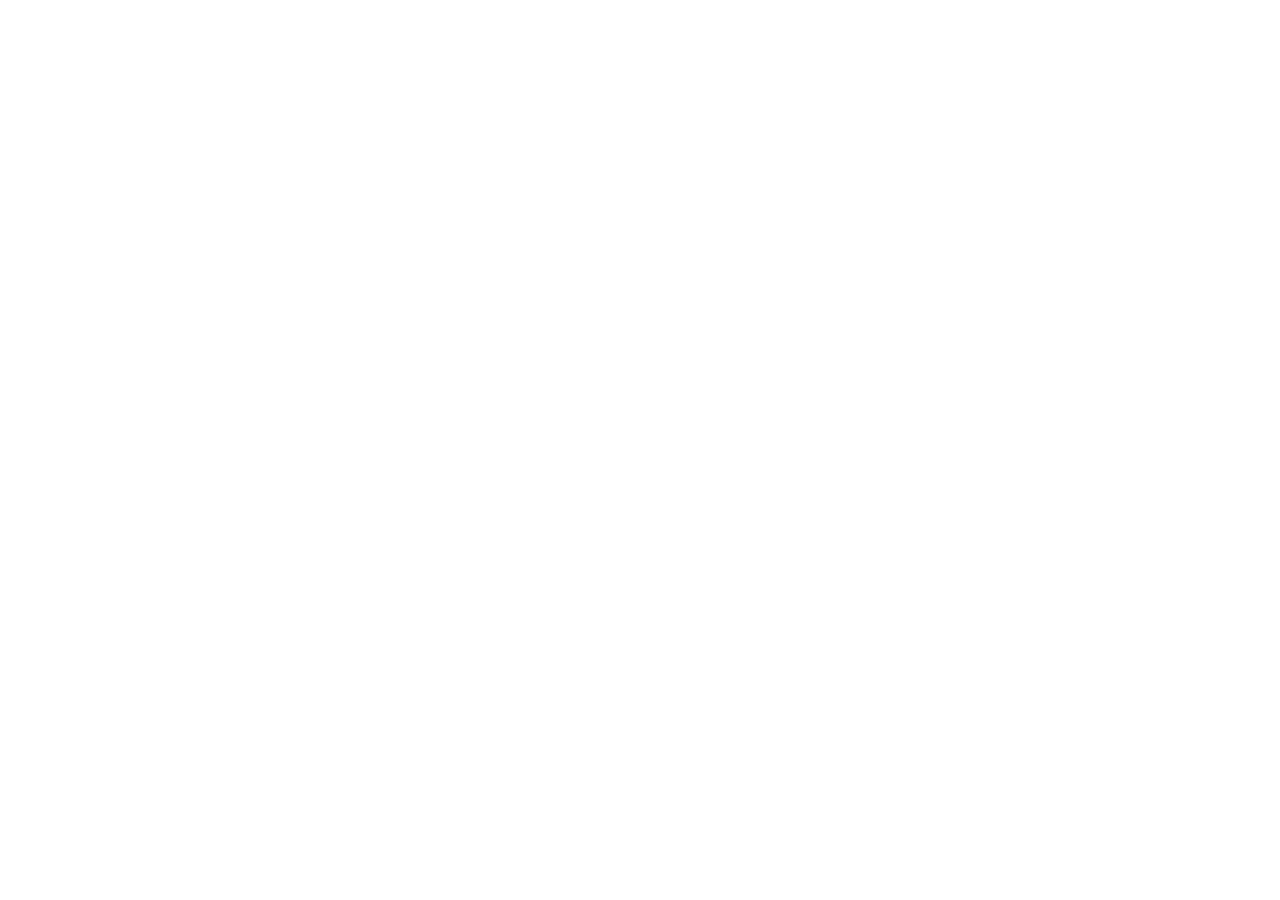
==== commit 80fd6f5a: "Add index.html file" ====
--- a/users/login.html
+++ b/users/login.html
@@ -1,84 +1,11 @@
 <!DOCTYPE html>
 <html lang="en">
-
 <head>
-	<title>Chợ Trời | Đăng Nhập</title>
-	<meta charset="UTF-8">
-	<meta name="viewport" content="width=device-width, initial-scale=1">
-	<link rel="stylesheet" href="https://stackpath.bootstrapcdn.com/bootstrap/4.3.1/css/bootstrap.min.css"
-		integrity="sha384-ggOyR0iXCbMQv3Xipma34MD+dH/1fQ784/j6cY/iJTQUOhcWr7x9JvoRxT2MZw1T" crossorigin="anonymous">
-	<link rel="icon" type="image/png" href="/images/choTroi.png" />
-	<link rel="stylesheet" href="libs/@fortawesome/fontawesome-free/css/all.min.css">
-	<link rel="stylesheet" type="text/css" href="/css/login.css">
-	<link rel="stylesheet" type="text/css" href="/css/login2.css">
+    <meta charset="UTF-8">
+    <meta name="viewport" content="width=device-width, initial-scale=1.0">
+    <title>Dang nhap</title>
 </head>
-
 <body>
-	<div class="limiter">
-		<div class="container-login100">
-			<div class="wrap-login100">
-				<form class="login100-form validate-form">
-					<span class="login100-form-avatar mt-3">
-						<img src="/images/choTroi.png" alt="AVATAR">
-					</span>
-					<span class="login100-form-title p-b-1">
-						<h1 class="text-warning">ĐĂNG NHẬP</h1>
-					</span>
-					<div class="wrap-input100 validate-input m-t-85 m-b-35" data-validate="Enter username">
-						<input class="input100" type="text" name="username">
-						<span class="focus-input100" data-placeholder="Tài Khoản"></span>
-					</div>
-
-					<div class="wrap-input100 validate-input m-b-50" data-validate="Enter password">
-						<input class="input100" type="password" name="pass">
-						<span class="focus-input100" data-placeholder="Mật Khẩu"></span>
-					</div>
-
-					<div class="container-login100-form-btn">
-						<button class="btn btn-warning btn-lg btn-block">
-							Đăng nhập
-						</button>
-					</div>
-
-					<ul class="login-more p-t-50">
-						<li class="m-b-8">
-							<span class="txt1">
-								Quên
-							</span>
-
-							<a href="#" class="txt2">
-								mật khẩu??
-							</a>
-						</li>
-
-						<li>
-							<span class="txt1">
-								Bạn chưa có tài khoản?
-							</span>
-
-							<a href="#" class="txt2">
-								Đăng ký
-							</a>
-						</li>
-					</ul>
-				</form>
-			</div>
-		</div>
-	</div>
-
-	<!-- Optional JavaScript -->
-	<!-- jQuery first, then Popper.js, then Bootstrap JS -->
-	<script src="https://code.jquery.com/jquery-3.3.1.slim.min.js"
-		integrity="sha384-q8i/X+965DzO0rT7abK41JStQIAqVgRVzpbzo5smXKp4YfRvH+8abtTE1Pi6jizo"
-		crossorigin="anonymous"></script>
-	<script src="https://cdnjs.cloudflare.com/ajax/libs/popper.js/1.14.7/umd/popper.min.js"
-		integrity="sha384-UO2eT0CpHqdSJQ6hJty5KVphtPhzWj9WO1clHTMGa3JDZwrnQq4sF86dIHNDz0W1"
-		crossorigin="anonymous"></script>
-	<script src="https://stackpath.bootstrapcdn.com/bootstrap/4.3.1/js/bootstrap.min.js"
-		integrity="sha384-JjSmVgyd0p3pXB1rRibZUAYoIIy6OrQ6VrjIEaFf/nJGzIxFDsf4x0xIM+B07jRM"
-		crossorigin="anonymous"></script>
-	<script src="/js/main.js"></script>
-
+    
 </body>
-
 </html>
